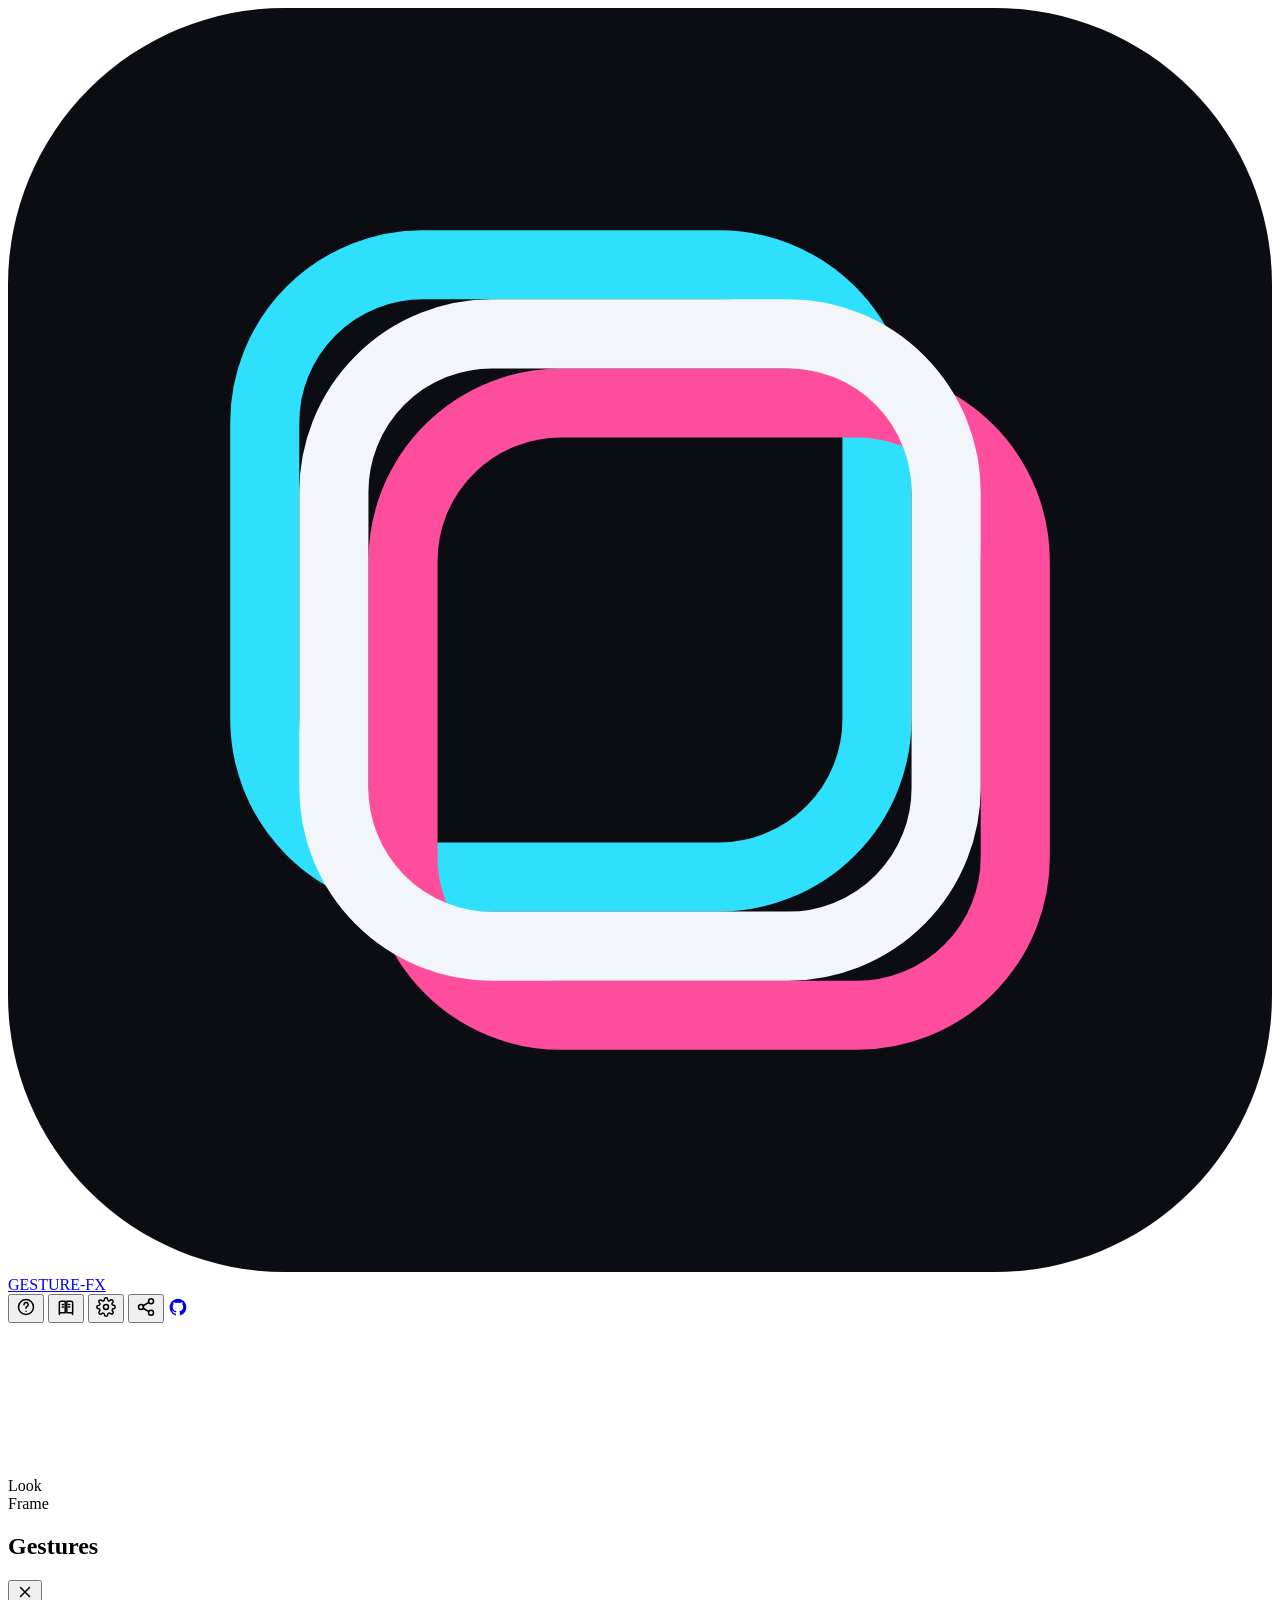
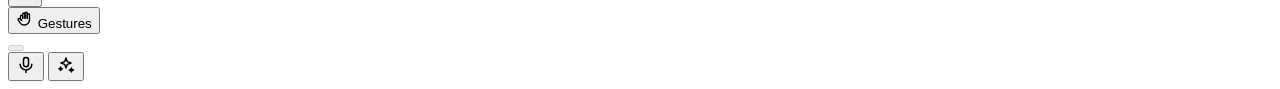
==== Source Code/index.html @ 4c1057a8 "Gesture FX" ====
<!doctype html>
<!--
  File: index.html
  Author: Amey Thakur
  GitHub: https://github.com/Amey-Thakur
  Repository: https://github.com/Amey-Thakur/GESTURE-FX
  Release Date: August 31 2026
  License: MIT

  Tech Stack: HTML5, CSS3, TypeScript (ES2022), WebGL 2, MediaPipe Tasks Vision

  Description:
  The application shell. The document is written once and never rebuilt: every
  state change toggles the `hidden` attribute on a section that already exists,
  so there is no markup generated from strings and no template layer.

  The overlays are declared in the order they can appear, which is also the
  order a first visit encounters them: guide, loading, permission, error,
  review.
-->
<html lang="en">

<head>
    <meta charset="utf-8">
    <meta name="viewport" content="width=device-width, initial-scale=1, viewport-fit=cover">
    <meta name="theme-color" content="#06070A">

    <title>GESTURE-FX &middot; Gesture-Triggered Camera Effects in the Browser</title>

    <meta name="description"
        content="Frame a shot with your hands and the picture inside becomes a cartoon. GESTURE-FX detects hand gestures in real time and composites camera effects into the video as it records, with seven on-device drawing styles. Runs entirely in your browser: no server, no upload, no account and no editing step.">
    <meta name="author" content="Amey Thakur">
    <meta name="keywords"
        content="gesture recognition, hand gesture recognition, hand tracking, finger frame, finger frame effect, palm flip detection, hand gesture camera effects, gesture triggered video effects, real-time video effects, webcam video effects, cartoon filter, cartoon shader, white-box cartoonization, non-photorealistic rendering, browser computer vision, client-side computer vision, on-device inference, MediaPipe, MediaRecorder, WebGL, WebGL 2, GLSL, getUserMedia, canvas captureStream, TypeScript, WebAssembly, glitch effect, privacy preserving, no server, open source, Amey Thakur, ameythakur, ameyarc">

    <link rel="canonical" href="https://amey-thakur.github.io/GESTURE-FX/">

    <!-- A plain-text summary for language models. See https://llmstxt.org -->
    <link rel="alternate" type="text/plain" href="./llms.txt"
        title="GESTURE-FX, summarised for language models">
    <link rel="sitemap" type="application/xml" href="./sitemap.xml">
    <link rel="author" href="https://github.com/Amey-Thakur">

    <link rel="icon" type="image/svg+xml" href="./favicon.svg">
    <link rel="apple-touch-icon" href="./favicon.svg">
    <link rel="manifest" href="./manifest.json">

    <!-- Social preview -->
    <meta property="og:type" content="website">
    <meta property="og:site_name" content="GESTURE-FX">
    <meta property="og:title" content="GESTURE-FX &middot; Gesture-Triggered Camera Effects in the Browser">
    <meta property="og:description"
        content="Frame a shot with your hands and the picture inside becomes a cartoon. Real-time hand gesture detection firing camera effects into the video as it records, entirely on your device.">
    <meta property="og:url" content="https://amey-thakur.github.io/GESTURE-FX/">
    <meta property="og:image" content="https://amey-thakur.github.io/GESTURE-FX/social-preview.png">
    <meta property="og:image:width" content="1280">
    <meta property="og:image:height" content="640">

    <meta name="twitter:card" content="summary_large_image">
    <meta name="twitter:title" content="GESTURE-FX &middot; Gesture-Triggered Camera Effects in the Browser">
    <meta name="twitter:description"
        content="Frame a shot with your hands and the picture inside becomes a cartoon. Real-time hand gesture detection firing camera effects into the video as it records, entirely on your device.">
    <meta name="twitter:image" content="https://amey-thakur.github.io/GESTURE-FX/social-preview.png">

    <!--
      Structured data. This is what lets a search engine and a language model
      state what the project is, who wrote it, and that it costs nothing.
    -->
    <script type="application/ld+json">
{
            "@context": "https://schema.org",
            "@type": "SoftwareApplication",
            "@id": "https://amey-thakur.github.io/GESTURE-FX/#app",
            "name": "GESTURE-FX",
            "alternateName": "Gesture FX",
            "applicationCategory": "MultimediaApplication",
            "applicationSubCategory": "Computer Vision",
            "operatingSystem": "Any modern web browser",
            "browserRequirements": "Requires WebGL 2, getUserMedia and MediaRecorder",
            "url": "https://amey-thakur.github.io/GESTURE-FX/",
            "inLanguage": "en",
            "image": "https://amey-thakur.github.io/GESTURE-FX/social-preview.png",
            "screenshot": "https://amey-thakur.github.io/GESTURE-FX/social-preview.png",
            "description": "Frame a shot with your hands and the picture inside becomes a cartoon. GESTURE-FX detects hand gestures in real time and composites camera effects into the video as it records, with seven on-device drawing styles. Runs entirely in your browser: no server, no upload, no account and no editing step.",
            "softwareVersion": "1.0.0",
            "datePublished": "2026-09-01",
            "dateModified": "2026-09-01",
            "featureList": [
                    "Two-hand finger frame with seven on-device drawing styles",
                    "Palm-flip detection on the exact frame of the flip",
                    "Effects composited into the recording, with no editing step",
                    "A rewind buffer that cuts to earlier frames inside one take",
                    "Optional voice control for starting and stopping a take",
                    "Optional face auto-framing",
                    "Optional restyle through a video model, using your own key"
            ],
            "author": {
                    "@type": "Person",
                    "@id": "https://orcid.org/0000-0001-5644-1575",
                    "name": "Amey Thakur",
                    "url": "https://github.com/Amey-Thakur",
                    "identifier": "https://orcid.org/0000-0001-5644-1575",
                    "sameAs": [
                            "https://github.com/Amey-Thakur",
                            "https://orcid.org/0000-0001-5644-1575",
                            "https://scholar.google.com/citations?user=0inooPgAAAAJ",
                            "https://www.researchgate.net/profile/Amey-Thakur",
                            "https://arxiv.org/a/thakur_a_3.html"
                    ]
            },
            "license": "https://opensource.org/licenses/MIT",
            "codeRepository": "https://github.com/Amey-Thakur/GESTURE-FX",
            "discussionUrl": "https://github.com/Amey-Thakur/GESTURE-FX/discussions",
            "citation": {
                "@type": "ScholarlyArticle",
                "name": "Frame-Synchronous Hand Gesture Detection by Projected Winding Order",
                "author": {
                    "@type": "Person",
                    "name": "Amey Thakur",
                    "@id": "https://orcid.org/0000-0001-5644-1575"
                },
                "identifier": "https://doi.org/10.48550/arXiv.2609.13269",
                "url": "https://arxiv.org/abs/2609.13269",
                "datePublished": "2026-09-07"
            },
            "isAccessibleForFree": true,
            "offers": {
                    "@type": "Offer",
                    "price": "0",
                    "priceCurrency": "USD"
            },
            "keywords": "gesture recognition, hand gesture recognition, hand tracking, finger frame, finger frame effect, palm flip detection, hand gesture camera effects, gesture triggered video effects, real-time video effects, webcam video effects, cartoon filter, cartoon shader, white-box cartoonization, non-photorealistic rendering, browser computer vision, client-side computer vision, on-device inference, MediaPipe, MediaRecorder, WebGL, WebGL 2, GLSL, getUserMedia, canvas captureStream, TypeScript, WebAssembly, glitch effect, privacy preserving, no server, open source, Amey Thakur, ameythakur, ameyarc"
    }
    </script>

    <link rel="stylesheet" href="./styles/tokens.css">
    <link rel="stylesheet" href="./styles/base.css">
    <link rel="stylesheet" href="./styles/layout.css">
    <link rel="stylesheet" href="./styles/controls.css">
    <link rel="stylesheet" href="./styles/overlays.css">
</head>

<body>
    <!-- ================================================================== -->
    <!-- Application shell                                                  -->
    <!-- ================================================================== -->
    <div class="app">

        <header class="masthead">
            <a class="brand" href="https://github.com/Amey-Thakur/GESTURE-FX" target="_blank" rel="noopener"
                data-tooltip="View the source on GitHub">
                <svg class="brand__mark" viewBox="0 0 64 64" aria-hidden="true">
                    <rect width="64" height="64" rx="14" fill="#0B0D12" />
                    <g fill="none" stroke-width="3.5" stroke-linejoin="round">
                        <rect x="16.5" y="16.5" width="31" height="31" rx="8" stroke="#2EE0FB"
                            transform="translate(-3.5 -3.5)" />
                        <rect x="16.5" y="16.5" width="31" height="31" rx="8" stroke="#FF4D9D"
                            transform="translate(3.5 3.5)" />
                        <rect x="16.5" y="16.5" width="31" height="31" rx="8" stroke="#F2F5FA" />
                    </g>
                </svg>
                <span class="brand__name">GESTURE<span class="brand__accent">-FX</span></span>
            </a>

            <nav class="masthead__actions" aria-label="Application">
                <button class="button button--icon button--quiet" data-action="open-guide"
                    data-tooltip="How it works" aria-label="How it works">
                    <svg width="20" height="20" viewBox="0 0 24 24" fill="none" stroke="currentColor"
                        stroke-width="1.8" stroke-linecap="round" aria-hidden="true">
                        <circle cx="12" cy="12" r="9" />
                        <path d="M9.6 9.2a2.5 2.5 0 1 1 3.3 2.4c-.6.2-.9.7-.9 1.3v.6" />
                        <path d="M12 17h.01" />
                    </svg>
                </button>

                <button class="button button--icon button--quiet" data-action="open-method"
                    data-tooltip="The method behind it" aria-label="The method behind it">
                    <svg width="20" height="20" viewBox="0 0 24 24" fill="none" stroke="currentColor"
                        stroke-width="1.8" stroke-linecap="round" stroke-linejoin="round" aria-hidden="true">
                        <path d="M4 19V7a2 2 0 0 1 2-2h5v14H6a2 2 0 0 0-2 2Z" />
                        <path d="M20 19V7a2 2 0 0 0-2-2h-5v14h5a2 2 0 0 1 2 2Z" />
                        <path d="M7.5 9h1.5M7.5 12h1.5M15 9h1.5M15 12h1.5" />
                    </svg>
                </button>

                <button class="button button--icon button--quiet" data-action="open-settings"
                    data-tooltip="Settings" aria-label="Settings">
                    <svg width="20" height="20" viewBox="0 0 24 24" fill="none" stroke="currentColor"
                        stroke-width="1.8" stroke-linecap="round" stroke-linejoin="round" aria-hidden="true">
                        <circle cx="12" cy="12" r="3" />
                        <path d="M19.4 15a1.6 1.6 0 0 0 .3 1.8l.1.1a2 2 0 1 1-2.8 2.8l-.1-.1a1.6 1.6 0 0 0-1.8-.3 1.6 1.6 0 0 0-1 1.5V21a2 2 0 1 1-4 0v-.1A1.6 1.6 0 0 0 9 19.4a1.6 1.6 0 0 0-1.8.3l-.1.1a2 2 0 1 1-2.8-2.8l.1-.1a1.6 1.6 0 0 0 .3-1.8 1.6 1.6 0 0 0-1.5-1H3a2 2 0 1 1 0-4h.1A1.6 1.6 0 0 0 4.6 9a1.6 1.6 0 0 0-.3-1.8l-.1-.1a2 2 0 1 1 2.8-2.8l.1.1a1.6 1.6 0 0 0 1.8.3H9a1.6 1.6 0 0 0 1-1.5V3a2 2 0 1 1 4 0v.1a1.6 1.6 0 0 0 1 1.5 1.6 1.6 0 0 0 1.8-.3l.1-.1a2 2 0 1 1 2.8 2.8l-.1.1a1.6 1.6 0 0 0-.3 1.8V9a1.6 1.6 0 0 0 1.5 1H21a2 2 0 1 1 0 4h-.1a1.6 1.6 0 0 0-1.5 1Z" />
                    </svg>
                </button>

                <button class="button button--icon button--quiet" data-action="share-app"
                    data-tooltip="Share GESTURE-FX" aria-label="Share GESTURE-FX">
                    <svg width="20" height="20" viewBox="0 0 24 24" fill="none" stroke="currentColor"
                        stroke-width="1.8" stroke-linecap="round" stroke-linejoin="round" aria-hidden="true">
                        <circle cx="18" cy="5" r="3" />
                        <circle cx="6" cy="12" r="3" />
                        <circle cx="18" cy="19" r="3" />
                        <path d="m8.6 13.5 6.8 4M15.4 6.5l-6.8 4" />
                    </svg>
                </button>

                <a class="button button--icon button--quiet" href="https://github.com/Amey-Thakur/GESTURE-FX"
                    target="_blank" rel="noopener" data-tooltip="Source code on GitHub" aria-label="Source code on GitHub">
                    <svg width="20" height="20" viewBox="0 0 24 24" fill="currentColor" aria-hidden="true">
                        <path
                            d="M12 2C6.5 2 2 6.6 2 12.3c0 4.5 2.9 8.4 6.8 9.7.5.1.7-.2.7-.5v-1.8c-2.8.6-3.4-1.4-3.4-1.4-.4-1.2-1.1-1.5-1.1-1.5-.9-.6.1-.6.1-.6 1 .1 1.5 1 1.5 1 .9 1.6 2.4 1.1 3 .9.1-.7.3-1.1.6-1.4-2.2-.3-4.6-1.2-4.6-5.1 0-1.1.4-2 1-2.7-.1-.3-.4-1.3.1-2.7 0 0 .8-.3 2.7 1a9 9 0 0 1 5 0c1.9-1.3 2.7-1 2.7-1 .5 1.4.2 2.4.1 2.7.6.7 1 1.6 1 2.7 0 3.9-2.3 4.8-4.6 5.1.4.3.7.9.7 1.9v2.8c0 .3.2.6.7.5A10.2 10.2 0 0 0 22 12.3C22 6.6 17.5 2 12 2Z" />
                    </svg>
                </a>
            </nav>
        </header>

        <!-- ============================================================== -->
        <!-- Stage: the viewfinder and the gesture panel                    -->
        <!-- ============================================================== -->
        <main class="stage">
            <div class="stage__inner">

                <div class="stage__main">
                    <div class="stage__viewport" data-role="viewport">
                        <div class="viewfinder" data-role="viewfinder" data-recording="false">
                            <canvas class="viewfinder__canvas" data-role="canvas"
                                aria-label="Live camera preview with gesture effects"></canvas>

                            <div class="viewfinder__frame" aria-hidden="true"></div>

                            <div class="viewfinder__topbar">
                                <span class="pill pill--recording" data-role="recording-pill" hidden>
                                    <span class="pill__dot"></span>
                                    <span class="tabular" data-role="timer">0:00</span>
                                </span>

                                <div class="viewfinder__status">
                                    <span class="pill pill--frame" data-role="frame-pill" hidden>
                                        <span class="pill__dot"></span>
                                        <span>Frame open</span>
                                    </span>

                                    <span class="pill pill--tracking" data-role="tracking-pill" hidden>
                                        <span class="pill__dot"></span>
                                        <span data-role="tracking-label">Hand detected</span>
                                    </span>

                                    <span class="pill pill--armed" data-role="ai-pill" hidden>
                                        <span class="pill__dot"></span>
                                        <span>Raw take</span>
                                    </span>

                                    <span class="pill pill--listening" data-role="voice-pill" hidden>
                                        <svg width="12" height="12" viewBox="0 0 24 24" fill="none"
                                            stroke="currentColor" stroke-width="2.4" stroke-linecap="round"
                                            aria-hidden="true">
                                            <rect x="9" y="3" width="6" height="11" rx="3" />
                                            <path d="M5 11a7 7 0 0 0 14 0M12 18v3" />
                                        </svg>
                                        <span>Listening</span>
                                    </span>
                                </div>
                            </div>

                            <div class="viewfinder__footer">
                                <div class="toast" data-role="toast" data-visible="false" role="status" aria-live="polite">
                                    <span class="toast__gesture" data-role="toast-gesture"></span>
                                    <span data-role="toast-effect"></span>
                                </div>
                            </div>

                            <div class="countdown" data-role="countdown" hidden>
                                <span class="countdown__value" data-role="countdown-value">3</span>
                            </div>
                        </div>
                    </div>

                    <div class="strips">
                        <div class="strip">
                            <span class="strip__label" id="strip-look">Look</span>
                            <div class="chip-strip" data-role="filter-group" role="radiogroup"
                                aria-labelledby="strip-look" aria-label="Colour treatment"></div>
                        </div>

                        <div class="strip">
                            <span class="strip__label" id="strip-frame">Frame</span>
                            <div class="chip-strip" data-role="style-group" role="radiogroup"
                                aria-labelledby="strip-frame" aria-label="Frame style"></div>
                        </div>
                    </div>
                </div>

                <div class="panel__backdrop" data-role="panel-backdrop" hidden></div>

                <aside class="panel" data-role="panel" data-open="false" aria-label="Gestures">
                    <div class="panel__heading">
                        <h2 class="panel__title">Gestures</h2>
                        <span class="panel__title" data-role="fps"></span>

                        <button class="panel__close" data-action="close-gestures"
                            aria-label="Close gestures">
                            <svg width="18" height="18" viewBox="0 0 24 24" fill="none"
                                stroke="currentColor" stroke-width="2" stroke-linecap="round"
                                aria-hidden="true">
                                <path d="M6 6l12 12M18 6L6 18" />
                            </svg>
                        </button>
                    </div>

                    <div class="panel__list" data-role="gesture-list"></div>
                </aside>

            </div>
        </main>

        <!-- ============================================================== -->
        <!-- Controls                                                       -->
        <!-- ============================================================== -->
        <div class="controls">
            <div class="controls__group controls__group--start">
                <div class="segmented" role="radiogroup" aria-label="Output shape" data-role="aspect-group"></div>

                <button class="button button--compact" data-action="open-gestures"
                    data-tooltip="Gestures and the effects they fire" aria-expanded="false">
                    <svg width="18" height="18" viewBox="0 0 24 24" fill="none" stroke="currentColor"
                        stroke-width="1.8" stroke-linecap="round" stroke-linejoin="round"
                        aria-hidden="true">
                        <path d="M9 11V5.5a1.5 1.5 0 0 1 3 0V11" />
                        <path d="M12 11V4.5a1.5 1.5 0 0 1 3 0V11" />
                        <path d="M15 11V6.5a1.5 1.5 0 0 1 3 0V13a7 7 0 0 1-7 7h-.5a6 6 0 0 1-5.2-3L3 13.5a1.6 1.6 0 0 1 2.6-1.8L7.5 14" />
                        <path d="M9 11V8.5a1.5 1.5 0 0 0-3 0V13" />
                    </svg>
                    <span>Gestures</span>
                </button>

                <button class="button button--icon" data-action="switch-camera" data-tooltip="Switch camera"
                    aria-label="Switch camera" hidden>
                    <svg width="20" height="20" viewBox="0 0 24 24" fill="none" stroke="currentColor"
                        stroke-width="1.8" stroke-linecap="round" stroke-linejoin="round" aria-hidden="true">
                        <path d="M3 7h3l1.6-2h8.8L18 7h3v12H3z" />
                        <path d="M9.5 12.5 12 10l2.5 2.5" />
                        <path d="M12 10v6" />
                    </svg>
                </button>
            </div>

            <div class="controls__group controls__group--centre">
                <button class="record" data-role="record" data-recording="false" data-tooltip="Start recording"
                    aria-label="Start recording" disabled>
                    <span class="record__shape"></span>
                </button>
            </div>

            <div class="controls__group controls__group--end">
                <button class="button button--icon" data-action="toggle-microphone" aria-pressed="true"
                    data-tooltip="Sound is being recorded" aria-label="Sound is being recorded">
                    <svg width="20" height="20" viewBox="0 0 24 24" fill="none" stroke="currentColor"
                        stroke-width="1.8" stroke-linecap="round" aria-hidden="true">
                        <rect x="9" y="3" width="6" height="11" rx="3" />
                        <path d="M5 11a7 7 0 0 0 14 0M12 18v3" />
                    </svg>
                </button>

                <button class="button button--icon" data-action="toggle-restyle" aria-pressed="false"
                    data-tooltip="Record raw for a Gemini restyle" aria-label="Record raw for a Gemini restyle">
                    <svg width="20" height="20" viewBox="0 0 24 24" fill="none" stroke="currentColor"
                        stroke-width="1.7" stroke-linecap="round" stroke-linejoin="round" aria-hidden="true">
                        <path d="M12 3.5 13.6 8 18 9.6 13.6 11.2 12 15.6 10.4 11.2 6 9.6 10.4 8Z" />
                        <path d="M18.5 15.5 19.2 17.3 21 18 19.2 18.7 18.5 20.5 17.8 18.7 16 18 17.8 17.3Z" />
                        <path d="M5.5 14.5 6 16 7.5 16.5 6 17 5.5 18.5 5 17 3.5 16.5 5 16Z" />
                    </svg>
                </button>

            </div>
        </div>

    </div>

    <!-- ================================================================== -->
    <!-- Overlays                                                           -->
    <!-- ================================================================== -->

    <!-- Intro guide, shown on a first visit and from the masthead thereafter -->
    <section class="overlay" data-role="overlay-guide" aria-labelledby="guide-title" hidden>
        <div class="card card--wide" role="dialog" aria-modal="true">

            <!--
              The finger frame is the first thing shown, not the third. It is
              what this application is for, and a guide that opens with a
              permission prompt teaches the permission prompt.
            -->
            <figure class="demo">
                <svg class="demo__art" viewBox="0 0 360 224" role="img"
                    aria-labelledby="demo-title demo-desc">
                    <title id="demo-title">Two hands framing a subject</title>
                    <desc id="demo-desc">
                        Both index fingers point up and both thumbs reach across. Inside
                        the rectangle the four fingertips make, the picture is redrawn as
                        a cartoon; outside it, the camera image continues unchanged.
                    </desc>

                    <defs>
                        <clipPath id="demo-clip">
                            <path d="M126 40 L234 40 L222 136 L138 136 Z" />
                        </clipPath>
                    </defs>

                    <!-- The subject, as the camera sees it -->
                    <g class="demo__subject">
                        <path d="M118 214 a62 58 0 0 1 124 0 Z" />
                        <circle cx="180" cy="86" r="38" />
                    </g>

                    <!-- The same subject inside the window, redrawn -->
                    <g clip-path="url(#demo-clip)">
                        <g class="demo__subject demo__subject--drawn">
                            <path d="M118 214 a62 58 0 0 1 124 0 Z" />
                            <circle cx="180" cy="86" r="38" />
                        </g>
                        <g class="demo__face">
                            <circle cx="167" cy="80" r="3.6" />
                            <circle cx="193" cy="80" r="3.6" />
                            <path d="M169 102 q11 8 22 0" />
                        </g>
                    </g>

                    <!-- The window the four fingertips define -->
                    <path class="demo__window" d="M126 40 L234 40 L222 136 L138 136 Z" />

                    <!-- Left hand -->
                    <g class="demo__hand">
                        <path class="demo__palm" d="M74 214 v-42 a30 30 0 0 1 30 -30 h14 a12 12 0 0 1 0 24 h-8" />
                        <path class="demo__finger" d="M112 158 L126 46" />
                        <path class="demo__finger" d="M112 168 L138 136" />
                        <path class="demo__curl" d="M104 176 h18 M104 192 h16 M104 208 h13" />
                    </g>

                    <!-- Right hand, mirrored -->
                    <g class="demo__hand">
                        <path class="demo__palm" d="M286 214 v-42 a30 30 0 0 0 -30 -30 h-14 a12 12 0 0 0 0 24 h8" />
                        <path class="demo__finger" d="M248 158 L234 46" />
                        <path class="demo__finger" d="M248 168 L222 136" />
                        <path class="demo__curl" d="M256 176 h-18 M256 192 h-16 M256 208 h-13" />
                    </g>

                    <!-- The tracked fingertips, in the colour the shader draws them -->
                    <g class="demo__corner">
                        <circle cx="126" cy="40" r="6" />
                        <circle cx="234" cy="40" r="6" />
                        <circle cx="222" cy="136" r="6" />
                        <circle cx="138" cy="136" r="6" />
                    </g>
                </svg>
                </svg>

                <figcaption class="demo__caption">
                    Both index fingers up. Both thumbs across. The picture inside
                    turns into a cartoon.
                </figcaption>
            </figure>

            <h1 class="card__title" id="guide-title">Frame a shot with your hands</h1>
            <p class="card__body">
                Everything happens as you record, on this device, so the video is
                finished the moment you stop.
            </p>

            <div class="guide__steps">
                <div class="guide__step guide__step--feature">
                    <span class="guide__index">1</span>
                    <span class="guide__text">
                        <strong>Make the rectangle</strong>
                        Hold both hands up, index fingers pointing at the ceiling and
                        thumbs reaching toward each other. Whatever is inside the
                        rectangle is redrawn. Seven styles, chosen in settings, from the strip, or by voice.
                    </span>
                </div>

                <div class="guide__step">
                    <span class="guide__index">2</span>
                    <span class="guide__text">
                        <strong>Say “record”, or press the button</strong>
                        Voice control is off until you switch it on in settings. With
                        it on, “record” starts a take and “stop” ends one, so both
                        hands stay in shot.
                    </span>
                </div>

                <div class="guide__step">
                    <span class="guide__index">3</span>
                    <span class="guide__text">
                        <strong>Flip an open hand mid-take</strong>
                        The picture tears the instant your palm turns. Four more
                        gestures are listed beside the viewfinder, and each one can be
                        bound to a different effect.
                    </span>
                </div>

                <div class="guide__step">
                    <span class="guide__index">4</span>
                    <span class="guide__text">
                        <strong>Stop, then save</strong>
                        The effects are already in the file. There is no export step
                        and nothing to edit.
                    </span>
                </div>
            </div>

            <p class="guide__privacy">
                <svg width="16" height="16" viewBox="0 0 24 24" fill="none" stroke="currentColor" stroke-width="1.8"
                    stroke-linecap="round" stroke-linejoin="round" aria-hidden="true">
                    <path d="M12 3l7 3v6c0 4.4-3 8.2-7 9-4-.8-7-4.6-7-9V6z" />
                    <path d="m9 12 2 2 4-4" />
                </svg>
                <span>
                    Your camera never leaves this device. There is no server, no upload and no
                    analytics. Recordings are held in the page and are gone when you close the
                    tab. Two features are exceptions, voice control and the optional restyle, and
                    both are off unless you turn them on.
                </span>
            </p>

            <div class="card__actions">
                <button class="button button--primary" data-action="dismiss-guide">Start</button>
                <button class="button" data-action="open-method">How it works</button>
            </div>
        </div>
    </section>

    <!-- Settings -->
    <!--
      The walkthrough. Every step is an observation rather than an instruction,
      so finishing it is also a test of this device: the camera, each gesture,
      the two recording poses, the microphone level and speech recognition.
    -->
    <section class="overlay overlay--coach" data-role="overlay-tutorial"
        aria-labelledby="tutorial-title" hidden>
        <div class="card card--reading" role="dialog" aria-label="Try the controls">
            <h1 class="card__title" id="tutorial-title">Try the controls</h1>
            <p class="card__body">
                Each step passes when this page actually sees it, and the camera
                stays live throughout.
            </p>

            <div class="tutorial" data-role="tutorial-host"></div>

            <p class="tutorial__watch" data-role="tutorial-watch" data-seen="false">
                <span class="tutorial__dot"></span>
                <span data-role="tutorial-watch-text">No hand in view</span>
            </p>

            <div class="card__actions">
                <button class="button" data-action="tutorial-skip">Skip this step</button>
                <button class="button button--primary" data-action="tutorial-close">Done</button>
            </div>
        </div>
    </section>

    <section class="overlay" data-role="overlay-settings" aria-labelledby="settings-title" hidden>
        <div class="card card--wide" role="dialog" aria-modal="true">
            <h1 class="card__title" id="settings-title">Settings</h1>
            <p class="card__body">
                Every option here changes how the application behaves and is remembered on this
                device.
            </p>

            <div class="settings" data-role="settings-list"></div>

            <div class="card__actions">
                <button class="button button--primary" data-action="close-settings">Done</button>
                <button class="button" data-action="open-tutorial"
                    data-tooltip="Try every gesture and check the microphone on this device">Try the
                    controls</button>
                <a class="button" href="./evaluation.html" target="_blank" rel="noopener"
                    data-tooltip="How often the detector fires, and how close to the right frame">Detector
                    evaluation</a>
            </div>

            <p class="card__footnote">
                Built by
                <a class="link" href="https://github.com/Amey-Thakur" target="_blank"
                    rel="noopener">Amey Thakur</a>.
                Open source under the MIT licence.
            </p>
        </div>
    </section>

    <!-- The method: what the application computes, and why -->
    <section class="overlay" data-role="overlay-method" aria-labelledby="method-title" hidden>
        <div class="card card--reading" role="dialog" aria-modal="true">
            <h1 class="card__title" id="method-title">How it works</h1>
            <p class="card__body">
                Six steps run on every frame, all of them on this device. Each one is
                a piece of arithmetic small enough to state exactly.
            </p>

            <ol class="method">

                <!-- 1 -->
                <li class="method__step">
                    <h2 class="method__title">Twenty-one points per hand</h2>
                    <p class="method__text">
                        A convolutional model returns a landmark for every joint, at
                        24 Hz. Everything after this reads those coordinates and never
                        the picture, which is why a gesture is recognised the same way
                        in any light.
                    </p>

                    <svg class="method__art" viewBox="0 0 200 110" role="img" aria-label="A hand skeleton of joints and bones">
                        <g class="method__bone">
                            <path d="M100 96 L74 62 M100 96 L90 52 M100 96 L106 50 M100 96 L120 56 M100 96 L134 76" />
                            <path d="M74 62 L64 48 L58 36 M90 52 L86 34 L84 20 M106 50 L108 30 L110 16 M120 56 L126 38 L130 26 M134 76 L148 68 L158 62" />
                        </g>
                        <g class="method__joint">
                            <circle cx="100" cy="96" r="4" />
                            <circle cx="74" cy="62" r="3" /><circle cx="90" cy="52" r="3" />
                            <circle cx="106" cy="50" r="3" /><circle cx="120" cy="56" r="3" />
                            <circle cx="134" cy="76" r="3" /><circle cx="64" cy="48" r="3" />
                            <circle cx="58" cy="36" r="3" /><circle cx="86" cy="34" r="3" />
                            <circle cx="84" cy="20" r="3" /><circle cx="108" cy="30" r="3" />
                            <circle cx="110" cy="16" r="3" /><circle cx="126" cy="38" r="3" />
                            <circle cx="130" cy="26" r="3" /><circle cx="148" cy="68" r="3" />
                            <circle cx="158" cy="62" r="3" />
                        </g>
                    </svg>
                </li>

                <!-- 2 -->
                <li class="method__step">
                    <h2 class="method__title">Which side of the palm faces the lens</h2>
                    <p class="method__text">
                        Take two vectors across the palm and cross them. The result
                        points out of the back of the hand, and the sign of its
                        component toward the camera says which way the hand is turned.
                    </p>

                    <p class="formula">
                        s = (<em>v</em><sub>1</sub> &times; <em>v</em><sub>2</sub>)<sub>z</sub>
                        &nbsp;/&nbsp; |<em>v</em><sub>1</sub>| |<em>v</em><sub>2</sub>|
                        &nbsp;&nbsp;=&nbsp;&nbsp; k(&theta;) cos &theta;
                    </p>

                    <p class="method__text method__text--aside">
                        The factor k is positive for any hand that is not folded flat,
                        so s and cos&nbsp;&theta; change sign together. A flip is a sign
                        change, which is exact: it does not depend on the size of the
                        hand, its distance, or how it is rotated in the picture.
                    </p>
                </li>

                <!-- 3 -->
                <li class="method__step">
                    <h2 class="method__title">The window between four fingertips</h2>
                    <p class="method__text">
                        Two index tips and two thumb tips, kept in anatomical order, are
                        the corners of a quadrilateral. A pixel is inside it when a ray
                        cast from that pixel crosses the boundary an odd number of times.
                    </p>

                    <svg class="method__art" viewBox="0 0 220 110" role="img"
                        aria-label="A ray crossing a quadrilateral twice outside and once inside">
                        <path class="method__shape" d="M42 22 L172 22 L150 88 L64 88 Z" />
                        <path class="method__ray" d="M8 55 H210" />
                        <g class="method__joint">
                            <circle cx="42" cy="22" r="4" /><circle cx="172" cy="22" r="4" />
                            <circle cx="150" cy="88" r="4" /><circle cx="64" cy="88" r="4" />
                        </g>
                        <g class="method__cross">
                            <circle cx="53" cy="55" r="4" /><circle cx="161" cy="55" r="4" />
                        </g>
                    </svg>

                    <p class="method__text method__text--aside">
                        Counting crossings rather than splitting the shape into triangles
                        is what keeps this correct when the hands cross. The quad then
                        folds into two lobes, and the count still gives exactly those.
                    </p>
                </li>

                <!-- 4 -->
                <li class="method__step">
                    <h2 class="method__title">Holding the window still</h2>
                    <p class="method__text">
                        Landmarks move by a percent of the frame while the hands do not.
                        Each corner is smoothed toward its measurement by a coefficient
                        that is written per frame at 60&nbsp;Hz and then rescaled to the
                        interval that actually elapsed.
                    </p>

                    <p class="formula">
                        &alpha; = 1 &minus; (1 &minus; k)<sup>&Delta;t / 16.7</sup>
                    </p>

                    <p class="method__text method__text--aside">
                        Without the exponent the window settles at a different speed on
                        every device. The coefficient k itself rises with the speed of
                        the hand, so a still frame is smoothed hard and a moving one is
                        barely smoothed at all.
                    </p>
                </li>

                <!-- 5 -->
                <li class="method__step">
                    <h2 class="method__title">Redrawing what is inside</h2>
                    <p class="method__text">
                        A cartoon is three things at once: flat interiors, sharp
                        boundaries, and a line. Each is computed separately and then
                        composed, after the white-box decomposition of cartoon
                        representation.
                    </p>

                    <dl class="method__parts">
                        <dt>Surface</dt>
                        <dd>
                            Three passes of an edge-preserving filter collapse each region
                            onto its own colour. A neighbour is weighted by how near it is
                            and by how similar it is, so smoothing stops at a boundary.
                            <span class="formula formula--inline">
                                w = e<sup>&minus;|&Delta;x|&sup2;/2&sigma;<sub>s</sub>&sup2;</sup>
                                &middot; e<sup>&minus;|&Delta;c|&sup2;/2&sigma;<sub>r</sub>&sup2;</sup>
                            </span>
                        </dd>

                        <dt>Structure</dt>
                        <dd>
                            Tone is rounded to a band and the colour is rescaled to match,
                            which flattens the shading and holds the hue. Rounding the red,
                            green and blue channels separately, which is what a posterise
                            does, turns skin green.
                            <span class="formula formula--inline">
                                Q(L) = q + (&Delta;q/2) tanh(&phi;(L &minus; q)/&Delta;q)
                            </span>
                        </dd>

                        <dt>Texture</dt>
                        <dd>
                            The line is where a difference of two Gaussians changes sign.
                            Equal weights make it exactly zero across any flat region, so
                            one threshold draws the same line on a dark coat and a lit face.
                            <span class="formula formula--inline">
                                D = G<sub>&sigma;</sub> &minus; G<sub>1.6&sigma;</sub>,
                                &nbsp; ink where D &lt; &epsilon;
                            </span>
                        </dd>
                    </dl>
                </li>

                <!-- 6 -->
                <li class="method__step">
                    <h2 class="method__title">The effects are recorded, not added later</h2>
                    <p class="method__text">
                        The canvas the effects are drawn on is the canvas that is
                        captured. The recorder reads that surface rather than the camera,
                        so what lands in the file is what you saw, already finished.
                    </p>

                    <svg class="method__art" viewBox="0 0 300 68" role="img"
                        aria-label="Camera to shader to canvas to recorded file">
                        <g class="method__flow">
                            <rect x="4" y="18" width="60" height="32" rx="8" />
                            <rect x="88" y="18" width="60" height="32" rx="8" />
                            <rect x="172" y="18" width="60" height="32" rx="8" />
                            <rect x="252" y="18" width="44" height="32" rx="8" />
                            <path d="M68 34 h16 M152 34 h16 M236 34 h12" />
                        </g>
                        <g class="method__flowLabel">
                            <text x="34" y="38">camera</text>
                            <text x="118" y="38">shader</text>
                            <text x="202" y="38">canvas</text>
                            <text x="274" y="38">file</text>
                        </g>
                    </svg>
                </li>
            </ol>

            <div class="card__actions">
                <button class="button button--primary" data-action="close-method">Done</button>
                <a class="button" href="./evaluation.html" target="_blank" rel="noopener"
                    data-tooltip="Run the detector against a corpus with known answers">See it measured</a>
                <a class="button" href="https://github.com/Amey-Thakur/GESTURE-FX" target="_blank"
                    rel="noopener">Read the source</a>
            </div>

            <p class="card__footnote">
                Every constant above is derived rather than tuned, and the reasoning for
                each sits beside it in the source. The detector's accuracy is
                <a class="link" href="./evaluation.html">measured, not asserted</a>.
            </p>
        </div>
    </section>

    <!-- The optional restyle. The only part of the application that is not local -->
    <section class="overlay" data-role="overlay-restyle" aria-labelledby="restyle-title" hidden>
        <div class="card card--wide" role="dialog" aria-modal="true">
            <h1 class="card__title" id="restyle-title">Restyle with Gemini</h1>
            <p class="card__body">
                A video model redraws the whole take, and the window your hands made
                reveals it. Everything else here runs on your device. This does not.
            </p>

            <div class="notice">
                <svg width="16" height="16" viewBox="0 0 24 24" fill="none" stroke="currentColor"
                    stroke-width="1.9" stroke-linecap="round" aria-hidden="true">
                    <circle cx="12" cy="12" r="9" />
                    <path d="M12 8v5M12 16.2h.01" />
                </svg>
                <span>
                    Your recording is uploaded to Google and generated against
                    <strong>your own key</strong>, so it is billed to you and takes a few
                    minutes. Nothing is sent until you press Generate.
                </span>
            </div>

            <!-- The key -->
            <div class="field" data-role="restyle-key-entry">
                <label class="field__label" for="restyle-key">Your Gemini API key</label>
                <p class="field__hint">
                    Held in this tab and sent only to Google. It is never written to this
                    repository, a log, or anywhere else.
                    <a class="link" data-role="restyle-key-link" href="https://aistudio.google.com/apikey"
                        target="_blank" rel="noopener">Get a key</a>.
                </p>

                <div class="field__row">
                    <input class="input" id="restyle-key" type="password" inputmode="text"
                        autocomplete="off" autocapitalize="off" spellcheck="false"
                        placeholder="Paste your key" data-role="restyle-key">
                    <button class="button" data-action="save-key">Save</button>
                </div>

                <label class="checkbox">
                    <input type="checkbox" data-role="restyle-remember">
                    <span>Remember on this device. Leave this off on a shared machine.</span>
                </label>
            </div>

            <div class="field field--row" data-role="restyle-key-loaded" hidden>
                <span class="field__text">
                    <span class="field__label">Key loaded</span>
                    <span class="field__hint" data-role="restyle-key-state"></span>
                </span>
                <button class="button button--compact" data-action="forget-key">Forget</button>
            </div>

            <!-- The look -->
            <div class="field">
                <span class="field__label" id="restyle-style-label">Look</span>
                <p class="field__hint">
                    Every prompt carries the same alignment constraint, which is what keeps
                    the generated frame under the window instead of beside it.
                </p>
                <div class="chips" role="radiogroup" aria-labelledby="restyle-style-label"
                    data-role="restyle-styles"></div>
                <textarea class="input input--area" rows="3" data-role="restyle-custom"
                    aria-label="Describe the look you want" placeholder="Describe the look you want"
                    hidden></textarea>
            </div>

            <details class="advanced">
                <summary class="advanced__summary">Model</summary>
                <p class="field__hint">
                    A preview model, so its name changes. If generation returns a 404, the
                    current name is in Google’s documentation.
                </p>
                <input class="input" data-role="restyle-model" autocomplete="off" spellcheck="false"
                    aria-label="Model name">
            </details>

            <div class="progress" data-role="restyle-progress" hidden>
                <div class="loader__track">
                    <div class="loader__fill" data-role="restyle-fill" data-indeterminate="true"></div>
                </div>
                <p class="progress__label" data-role="restyle-status" role="status" aria-live="polite"></p>
            </div>

            <p class="card__remedy" data-role="restyle-error" hidden></p>

            <div class="card__actions">
                <button class="button button--primary" data-action="generate">Generate</button>
                <button class="button" data-action="cancel-generate" hidden>Cancel</button>
                <button class="button" data-action="download-generated"
                    data-tooltip="Save the model's output on its own, without the window"
                    hidden>Save the generated take</button>
                <button class="button" data-action="close-restyle">Close</button>
            </div>

            <p class="card__footnote" data-role="restyle-footnote"></p>
        </div>
    </section>

    <!-- Loading the tracking runtime and model -->
    <section class="overlay" data-role="overlay-loading" aria-labelledby="loading-title" hidden>
        <div class="card" role="status" aria-live="polite">
            <div class="card__mark">
                <svg width="28" height="28" viewBox="0 0 24 24" fill="none" stroke="currentColor" stroke-width="1.6"
                    stroke-linecap="round" aria-hidden="true">
                    <path d="M12 3a9 9 0 1 0 9 9" />
                </svg>
            </div>

            <h1 class="card__title" id="loading-title">Preparing hand tracking</h1>
            <p class="card__body" data-role="loading-detail">
                The tracking model is downloaded once and then cached by your browser.
            </p>

            <div class="loader">
                <div class="loader__track">
                    <div class="loader__fill" data-role="loading-fill" data-indeterminate="true"></div>
                </div>
                <div class="loader__label">
                    <span data-role="loading-stage">Starting</span>
                    <span class="tabular" data-role="loading-percent"></span>
                </div>
            </div>
        </div>
    </section>

    <!-- Camera permission -->
    <section class="overlay" data-role="overlay-permission" aria-labelledby="permission-title" hidden>
        <div class="card" role="dialog" aria-modal="true">
            <div class="card__mark">
                <svg width="28" height="28" viewBox="0 0 24 24" fill="none" stroke="currentColor" stroke-width="1.6"
                    stroke-linecap="round" stroke-linejoin="round" aria-hidden="true">
                    <path d="M3 7h3l1.6-2h8.8L18 7h3v12H3z" />
                    <circle cx="12" cy="13" r="3.5" />
                </svg>
            </div>

            <h1 class="card__title" id="permission-title">Camera access</h1>
            <p class="card__body">
                The camera is needed to track your hand and to record. The video is processed on this
                device and is never sent anywhere.
            </p>

            <div class="card__actions">
                <button class="button button--primary" data-action="request-camera">Allow camera</button>
            </div>

            <p class="card__footnote">Your browser will ask for permission next.</p>
        </div>
    </section>

    <!-- Errors -->
    <section class="overlay" data-role="overlay-error" aria-labelledby="error-title" hidden>
        <div class="card" role="alertdialog" aria-modal="true">
            <div class="card__mark card__mark--danger">
                <svg width="28" height="28" viewBox="0 0 24 24" fill="none" stroke="currentColor" stroke-width="1.6"
                    stroke-linecap="round" aria-hidden="true">
                    <path d="M12 8v5" />
                    <path d="M12 16.5h.01" />
                    <path d="M10.3 3.9 2.6 17.2A2 2 0 0 0 4.3 20h15.4a2 2 0 0 0 1.7-2.8L13.7 3.9a2 2 0 0 0-3.4 0Z" />
                </svg>
            </div>

            <h1 class="card__title" id="error-title" data-role="error-title">Something went wrong</h1>
            <p class="card__body" data-role="error-message"></p>
            <p class="card__remedy" data-role="error-remedy"></p>

            <div class="card__actions">
                <button class="button button--primary" data-action="retry">Try again</button>
            </div>
        </div>
    </section>

    <!-- Review and export -->
    <section class="overlay" data-role="overlay-review" aria-labelledby="review-title" hidden>
        <div class="card card--wide" role="dialog" aria-modal="true">
            <h1 class="card__title" id="review-title">Your recording</h1>

            <video class="review__video" data-role="review-video" controls playsinline></video>

            <div class="review__meta">
                <span data-role="review-duration"></span>
                <span data-role="review-size"></span>
                <span data-role="review-format"></span>
            </div>

            <div class="card__actions">
                <button class="button button--primary" data-action="download"
                    data-tooltip="Save the file to this device">Download</button>
                <button class="button" data-action="share" data-tooltip="Send to another app or your photos"
                    hidden>Share</button>
                <button class="button" data-action="open-restyle" data-tooltip="Send this take to Gemini and show it through the window"
                    hidden>Restyle</button>
                <button class="button" data-action="record-again">Record again</button>
            </div>

            <p class="card__footnote">
                This file is held in the page only. Closing the tab discards it.
            </p>
        </div>
    </section>

    <!-- The single shared tooltip, positioned in script -->
    <div class="tooltip" data-role="tooltip" role="tooltip" data-visible="false" hidden></div>

    <script type="module" src="./scripts/main.ts"></script>
</body>

</html>
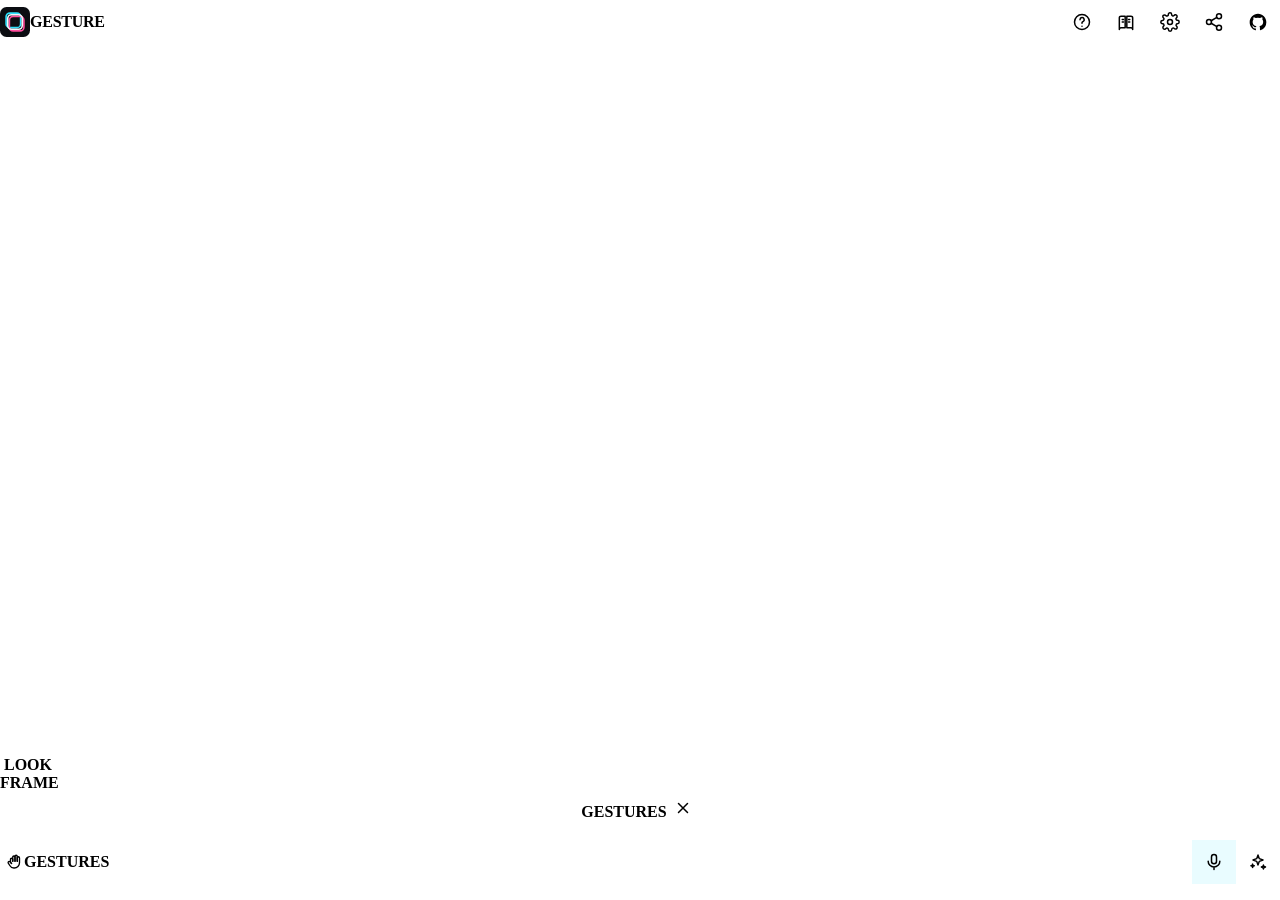
==== commit efafb117: "Gesture FX" ====
--- a/Source Code/index.html
+++ b/Source Code/index.html
@@ -14,9 +14,9 @@
   state change toggles the `hidden` attribute on a section that already exists,
   so there is no markup generated from strings and no template layer.
 
-  The overlays are declared in the order they can appear, which is also the
-  order a first visit encounters them: guide, loading, permission, error,
-  review.
+  The overlays are declared in the order they can appear: loading, permission,
+  error, review. The guide and the walkthrough are opened deliberately rather
+  than met on the way in, so they are declared with the panels above them.
 -->
 <html lang="en">
 
@@ -379,9 +379,9 @@
     <!-- Overlays                                                           -->
     <!-- ================================================================== -->
 
-    <!-- Intro guide, shown on a first visit and from the masthead thereafter -->
+    <!-- The guide, opened from "How it works" in the masthead -->
     <section class="overlay" data-role="overlay-guide" aria-labelledby="guide-title" hidden>
-        <div class="card card--wide" role="dialog" aria-modal="true">
+        <div class="card card--wide card--stack" role="dialog" aria-modal="true">
 
             <!--
               The finger frame is the first thing shown, not the third. It is
@@ -464,7 +464,7 @@
                 finished the moment you stop.
             </p>
 
-            <div class="guide__steps">
+            <div class="guide__steps card__scroll">
                 <div class="guide__step guide__step--feature">
                     <span class="guide__index">1</span>
                     <span class="guide__text">
@@ -534,14 +534,14 @@
     -->
     <section class="overlay overlay--coach" data-role="overlay-tutorial"
         aria-labelledby="tutorial-title" hidden>
-        <div class="card card--reading" role="dialog" aria-label="Try the controls">
+        <div class="card card--reading card--stack" role="dialog" aria-label="Try the controls">
             <h1 class="card__title" id="tutorial-title">Try the controls</h1>
             <p class="card__body">
                 Each step passes when this page actually sees it, and the camera
                 stays live throughout.
             </p>
 
-            <div class="tutorial" data-role="tutorial-host"></div>
+            <div class="tutorial card__scroll" data-role="tutorial-host"></div>
 
             <p class="tutorial__watch" data-role="tutorial-watch" data-seen="false">
                 <span class="tutorial__dot"></span>
@@ -556,14 +556,14 @@
     </section>
 
     <section class="overlay" data-role="overlay-settings" aria-labelledby="settings-title" hidden>
-        <div class="card card--wide" role="dialog" aria-modal="true">
+        <div class="card card--wide card--stack" role="dialog" aria-modal="true">
             <h1 class="card__title" id="settings-title">Settings</h1>
             <p class="card__body">
                 Every option here changes how the application behaves and is remembered on this
                 device.
             </p>
 
-            <div class="settings" data-role="settings-list"></div>
+            <div class="settings card__scroll" data-role="settings-list"></div>
 
             <div class="card__actions">
                 <button class="button button--primary" data-action="close-settings">Done</button>
@@ -581,19 +581,26 @@
                     rel="noopener">Amey Thakur</a>.
                 Open source under the MIT licence.
             </p>
+
+            <p class="card__footnote">
+                The palm flip is detected by the criterion proved in
+                <a class="link" href="https://arxiv.org/abs/2609.13269" target="_blank"
+                    rel="noopener">arXiv:2609.13269</a>,
+                <em>Frame-Synchronous Hand Gesture Detection by Projected Winding Order</em>.
+            </p>
         </div>
     </section>
 
     <!-- The method: what the application computes, and why -->
     <section class="overlay" data-role="overlay-method" aria-labelledby="method-title" hidden>
-        <div class="card card--reading" role="dialog" aria-modal="true">
+        <div class="card card--reading card--stack" role="dialog" aria-modal="true">
             <h1 class="card__title" id="method-title">How it works</h1>
             <p class="card__body">
                 Six steps run on every frame, all of them on this device. Each one is
                 a piece of arithmetic small enough to state exactly.
             </p>
 
-            <ol class="method">
+            <ol class="method card__scroll">
 
                 <!-- 1 -->
                 <li class="method__step">
@@ -790,80 +797,84 @@
 
     <!-- The optional restyle. The only part of the application that is not local -->
     <section class="overlay" data-role="overlay-restyle" aria-labelledby="restyle-title" hidden>
-        <div class="card card--wide" role="dialog" aria-modal="true">
+        <div class="card card--wide card--stack" role="dialog" aria-modal="true">
             <h1 class="card__title" id="restyle-title">Restyle with Gemini</h1>
             <p class="card__body">
                 A video model redraws the whole take, and the window your hands made
                 reveals it. Everything else here runs on your device. This does not.
             </p>
 
-            <div class="notice">
-                <svg width="16" height="16" viewBox="0 0 24 24" fill="none" stroke="currentColor"
-                    stroke-width="1.9" stroke-linecap="round" aria-hidden="true">
-                    <circle cx="12" cy="12" r="9" />
-                    <path d="M12 8v5M12 16.2h.01" />
-                </svg>
-                <span>
-                    Your recording is uploaded to Google and generated against
-                    <strong>your own key</strong>, so it is billed to you and takes a few
-                    minutes. Nothing is sent until you press Generate.
-                </span>
-            </div>
-
-            <!-- The key -->
-            <div class="field" data-role="restyle-key-entry">
-                <label class="field__label" for="restyle-key">Your Gemini API key</label>
-                <p class="field__hint">
-                    Held in this tab and sent only to Google. It is never written to this
-                    repository, a log, or anywhere else.
-                    <a class="link" data-role="restyle-key-link" href="https://aistudio.google.com/apikey"
-                        target="_blank" rel="noopener">Get a key</a>.
-                </p>
-
-                <div class="field__row">
-                    <input class="input" id="restyle-key" type="password" inputmode="text"
-                        autocomplete="off" autocapitalize="off" spellcheck="false"
-                        placeholder="Paste your key" data-role="restyle-key">
-                    <button class="button" data-action="save-key">Save</button>
-                </div>
-
-                <label class="checkbox">
-                    <input type="checkbox" data-role="restyle-remember">
-                    <span>Remember on this device. Leave this off on a shared machine.</span>
-                </label>
-            </div>
-
-            <div class="field field--row" data-role="restyle-key-loaded" hidden>
-                <span class="field__text">
-                    <span class="field__label">Key loaded</span>
-                    <span class="field__hint" data-role="restyle-key-state"></span>
-                </span>
-                <button class="button button--compact" data-action="forget-key">Forget</button>
-            </div>
-
-            <!-- The look -->
-            <div class="field">
-                <span class="field__label" id="restyle-style-label">Look</span>
-                <p class="field__hint">
-                    Every prompt carries the same alignment constraint, which is what keeps
-                    the generated frame under the window instead of beside it.
-                </p>
-                <div class="chips" role="radiogroup" aria-labelledby="restyle-style-label"
-                    data-role="restyle-styles"></div>
-                <textarea class="input input--area" rows="3" data-role="restyle-custom"
-                    aria-label="Describe the look you want" placeholder="Describe the look you want"
-                    hidden></textarea>
-            </div>
-
-            <details class="advanced">
-                <summary class="advanced__summary">Model</summary>
-                <p class="field__hint">
-                    A preview model, so its name changes. If generation returns a 404, the
-                    current name is in Google’s documentation.
-                </p>
-                <input class="input" data-role="restyle-model" autocomplete="off" spellcheck="false"
-                    aria-label="Model name">
-            </details>
+            <!-- Everything above the progress bar scrolls, so Generate and Close stay on screen -->
+            <div class="card__scroll">
+                <div class="notice">
+                    <svg width="16" height="16" viewBox="0 0 24 24" fill="none" stroke="currentColor"
+                        stroke-width="1.9" stroke-linecap="round" aria-hidden="true">
+                        <circle cx="12" cy="12" r="9" />
+                        <path d="M12 8v5M12 16.2h.01" />
+                    </svg>
+                    <span>
+                        Your recording is uploaded to Google and generated against
+                        <strong>your own key</strong>, so it is billed to you and takes a few
+                        minutes. Nothing is sent until you press Generate.
+                    </span>
+                </div>
+
+                <!-- The key -->
+                <div class="field" data-role="restyle-key-entry">
+                    <label class="field__label" for="restyle-key">Your Gemini API key</label>
+                    <p class="field__hint">
+                        Held in this tab and sent only to Google. It is never written to this
+                        repository, a log, or anywhere else.
+                        <a class="link" data-role="restyle-key-link" href="https://aistudio.google.com/apikey"
+                            target="_blank" rel="noopener">Get a key</a>.
+                    </p>
+
+                    <div class="field__row">
+                        <input class="input" id="restyle-key" type="password" inputmode="text"
+                            autocomplete="off" autocapitalize="off" spellcheck="false"
+                            placeholder="Paste your key" data-role="restyle-key">
+                        <button class="button" data-action="save-key">Save</button>
+                    </div>
+
+                    <label class="checkbox">
+                        <input type="checkbox" data-role="restyle-remember">
+                        <span>Remember on this device. Leave this off on a shared machine.</span>
+                    </label>
+                </div>
+
+                <div class="field field--row" data-role="restyle-key-loaded" hidden>
+                    <span class="field__text">
+                        <span class="field__label">Key loaded</span>
+                        <span class="field__hint" data-role="restyle-key-state"></span>
+                    </span>
+                    <button class="button button--compact" data-action="forget-key">Forget</button>
+                </div>
+
+                <!-- The look -->
+                <div class="field">
+                    <span class="field__label" id="restyle-style-label">Look</span>
+                    <p class="field__hint">
+                        Every prompt carries the same alignment constraint, which is what keeps
+                        the generated frame under the window instead of beside it.
+                    </p>
+                    <div class="chips" role="radiogroup" aria-labelledby="restyle-style-label"
+                        data-role="restyle-styles"></div>
+                    <textarea class="input input--area" rows="3" data-role="restyle-custom"
+                        aria-label="Describe the look you want" placeholder="Describe the look you want"
+                        hidden></textarea>
+                </div>
+
+                <details class="advanced">
+                    <summary class="advanced__summary">Model</summary>
+                    <p class="field__hint">
+                        A preview model, so its name changes. If generation returns a 404, the
+                        current name is in Google’s documentation.
+                    </p>
+                    <input class="input" data-role="restyle-model" autocomplete="off" spellcheck="false"
+                        aria-label="Model name">
+                </details>
+
+            </div>
 
             <div class="progress" data-role="restyle-progress" hidden>
                 <div class="loader__track">
--- a/Source Code/styles/base.css
+++ b/Source Code/styles/base.css
@@ -0,0 +1,162 @@
+/**
+ * File: styles/base.css
+ * Author: Amey Thakur
+ * GitHub: https://github.com/Amey-Thakur
+ * Repository: https://github.com/Amey-Thakur/GESTURE-FX
+ * Release Date: August 31 2026
+ * License: MIT
+ *
+ * Tech Stack: CSS
+ *
+ * Description:
+ * Font declarations, the reset, and the document defaults.
+ *
+ * Both typefaces are served from this repository rather than from a font
+ * network. The application states that it makes no network requests once
+ * loaded, and a stylesheet that fetches fonts from a third party would make
+ * that claim false, quite apart from disclosing every visitor to that party.
+ *
+ * Outfit and Inter are variable fonts, so one file covers every weight used.
+ * Together they add 80 KB.
+ */
+
+/* --- Typefaces ---------------------------------------------------------- */
+
+/**
+ * Outfit: geometric, used for the brand mark, headings and numerals.
+ * SIL Open Font License 1.1. See assets/fonts/OFL.txt.
+ */
+@font-face {
+    font-family: 'Outfit';
+    src: url('../assets/fonts/outfit-variable.woff2') format('woff2');
+    font-weight: 100 900;
+    font-style: normal;
+    font-display: swap;
+}
+
+/**
+ * Inter: designed for user interfaces, used for body and control text.
+ * SIL Open Font License 1.1. See assets/fonts/OFL.txt.
+ */
+@font-face {
+    font-family: 'Inter';
+    src: url('../assets/fonts/inter-variable.woff2') format('woff2');
+    font-weight: 100 900;
+    font-style: normal;
+    font-display: swap;
+}
+
+/* --- Reset -------------------------------------------------------------- */
+
+*,
+*::before,
+*::after {
+    box-sizing: border-box;
+}
+
+* {
+    margin: 0;
+    padding: 0;
+}
+
+html {
+    /* Prevents iOS from enlarging text when the device is turned sideways. */
+    -webkit-text-size-adjust: 100%;
+    text-size-adjust: 100%;
+}
+
+html,
+body {
+    height: 100%;
+}
+
+body {
+    background-color: var(--ink-950);
+    color: var(--text-primary);
+
+    font-family: var(--font-ui);
+    font-size: var(--text-base);
+    line-height: var(--leading-normal);
+    font-weight: 400;
+
+    -webkit-font-smoothing: antialiased;
+    -moz-osx-font-smoothing: grayscale;
+
+    /* The interface is a fixed shell; only overlay bodies scroll. */
+    overflow: hidden;
+
+    /* A double tap must not zoom: the record control is tapped repeatedly. */
+    touch-action: manipulation;
+}
+
+h1,
+h2,
+h3,
+h4 {
+    font-family: var(--font-display);
+    font-weight: 600;
+    line-height: var(--leading-tight);
+    color: var(--text-strong);
+    letter-spacing: -0.01em;
+}
+
+/* Numerals must not shift width as a timer counts. */
+.tabular {
+    font-variant-numeric: tabular-nums;
+    font-feature-settings: 'tnum' 1;
+}
+
+button,
+input,
+select {
+    font: inherit;
+    color: inherit;
+}
+
+button {
+    background: none;
+    border: none;
+    cursor: pointer;
+    -webkit-tap-highlight-color: transparent;
+}
+
+button:disabled {
+    cursor: not-allowed;
+}
+
+a {
+    color: inherit;
+    text-decoration: none;
+}
+
+svg {
+    display: block;
+    flex-shrink: 0;
+}
+
+canvas {
+    display: block;
+}
+
+/* --- Focus -------------------------------------------------------------- */
+
+/**
+ * A single visible focus treatment for every interactive element. It is applied
+ * only for keyboard focus, so a pointer user never sees a ring while a keyboard
+ * user is never left guessing where they are.
+ */
+:focus {
+    outline: none;
+}
+
+:focus-visible {
+    outline: 2px solid var(--cyan-400);
+    outline-offset: 3px;
+    border-radius: var(--radius-sm);
+}
+
+/* --- Utilities ---------------------------------------------------------- */
+
+[hidden] {
+    display: none !important;
+}
--- a/Source Code/styles/layout.css
+++ b/Source Code/styles/layout.css
@@ -0,0 +1,529 @@
+/**
+ * File: styles/layout.css
+ * Author: Amey Thakur
+ * GitHub: https://github.com/Amey-Thakur
+ * Repository: https://github.com/Amey-Thakur/GESTURE-FX
+ * Release Date: August 31 2026
+ * License: MIT
+ *
+ * Tech Stack: CSS Grid, CSS Flexbox
+ *
+ * Description:
+ * The application shell: masthead, stage, viewfinder and gesture panel, and the
+ * three layouts they take.
+ *
+ * The shell is a three-row grid pinned to the viewport height, so the page
+ * never scrolls and the record control is always reachable without moving the
+ * hand that is performing the gesture.
+ *
+ * The viewfinder's pixel size is set by scripts/ui/viewfinder.ts rather than by
+ * a CSS aspect ratio. Fitting a fixed ratio inside a box constrained on both
+ * axes is not expressible in CSS without one axis being allowed to overflow,
+ * and an overflowing viewfinder in a non-scrolling shell would put part of the
+ * frame permanently out of reach.
+ *
+ * Layouts
+ *   Phone   below 700px   one column, gestures as a scrolling strip
+ *   Tablet  700 to 1079   one column, gestures as a centred grid
+ *   Desktop 1080 and up   two columns, gestures as a fixed side panel
+ */
+
+/* --- Shell -------------------------------------------------------------- */
+
+.app {
+    display: grid;
+    grid-template-rows: auto minmax(0, 1fr) auto;
+
+    /* Dynamic viewport units track the collapsing address bar on a phone. */
+    height: 100vh;
+    height: 100dvh;
+
+    /* Keeps the shell clear of a notch or a home indicator. */
+    padding:
+        env(safe-area-inset-top)
+        env(safe-area-inset-right)
+        env(safe-area-inset-bottom)
+        env(safe-area-inset-left);
+}
+
+/* --- Masthead ----------------------------------------------------------- */
+
+.masthead {
+    display: flex;
+    align-items: center;
+    justify-content: space-between;
+    gap: var(--space-4);
+
+    width: 100%;
+    max-width: var(--shell-max-width);
+    margin-inline: auto;
+    padding: var(--space-3) var(--space-5);
+}
+
+.brand {
+    display: inline-flex;
+    align-items: center;
+    gap: var(--space-3);
+}
+
+.brand__mark {
+    width: 30px;
+    height: 30px;
+}
+
+.brand__name {
+    font-family: var(--font-display);
+    font-size: var(--text-lg);
+    font-weight: 600;
+    letter-spacing: -0.015em;
+    color: var(--text-strong);
+    white-space: nowrap;
+}
+
+/**
+ * The second half of the name carries the brand gradient. This is the only
+ * place the gradient is used as text, which is what keeps it a mark rather
+ * than a decoration.
+ */
+.brand__accent {
+    background: var(--brand-gradient);
+    -webkit-background-clip: text;
+    background-clip: text;
+    color: transparent;
+}
+
+.masthead__actions {
+    display: flex;
+    align-items: center;
+    gap: var(--space-2);
+}
+
+/* --- Stage -------------------------------------------------------------- */
+
+.stage {
+    min-height: 0;
+    display: grid;
+    place-items: center;
+
+    width: 100%;
+    max-width: var(--shell-max-width);
+    margin-inline: auto;
+    padding-inline: var(--space-5);
+}
+
+.stage__inner {
+    min-height: 0;
+    height: 100%;
+    width: 100%;
+
+    display: grid;
+    grid-template-columns: minmax(0, 1fr);
+    grid-template-rows: minmax(0, 1fr);
+    gap: var(--space-4);
+    place-items: center;
+}
+
+/**
+ * The viewfinder and the filter strip beneath it.
+ *
+ * The filter strip takes its natural height and the viewfinder takes the rest,
+ * so selecting a filter never resizes the frame.
+ */
+.stage__main {
+    min-height: 0;
+    width: 100%;
+    height: 100%;
+
+    display: grid;
+    grid-template-rows: minmax(0, 1fr) auto;
+    gap: var(--space-3);
+}
+
+/* The cell the viewfinder is measured against. */
+.stage__viewport {
+    min-height: 0;
+    width: 100%;
+    height: 100%;
+    display: grid;
+    place-items: center;
+}
+
+/* --- Viewfinder --------------------------------------------------------- */
+
+.viewfinder {
+    position: relative;
+
+    /* Dimensions are assigned in JavaScript; see the note at the top. */
+    border-radius: var(--radius-lg);
+    overflow: hidden;
+
+    background-color: var(--ink-900);
+    box-shadow: var(--shadow-lg);
+
+    /* The image must never be selected or long-pressed into a context menu. */
+    user-select: none;
+    -webkit-user-select: none;
+    -webkit-touch-callout: none;
+}
+
+.viewfinder__canvas {
+    width: 100%;
+    height: 100%;
+    display: block;
+}
+
+/**
+ * Corner brackets. They are the one piece of ornament in the interface, and
+ * they are here because a viewfinder is the visual language of a camera and
+ * they mark the recorded area without covering it.
+ */
+.viewfinder__frame {
+    position: absolute;
+    inset: 0;
+    z-index: var(--layer-viewfinder-ui);
+    pointer-events: none;
+}
+
+.viewfinder__frame::before,
+.viewfinder__frame::after {
+    content: '';
+    position: absolute;
+    width: 26px;
+    height: 26px;
+    border: 2px solid var(--on-video-line);
+    transition: border-color var(--duration-base) var(--ease-out);
+}
+
+.viewfinder__frame::before {
+    top: 12px;
+    left: 12px;
+    border-right: none;
+    border-bottom: none;
+    border-top-left-radius: var(--radius-sm);
+}
+
+.viewfinder__frame::after {
+    right: 12px;
+    bottom: 12px;
+    border-left: none;
+    border-top: none;
+    border-bottom-right-radius: var(--radius-sm);
+}
+
+/* While recording, the brackets take the record colour. */
+.viewfinder[data-recording='true'] .viewfinder__frame::before,
+.viewfinder[data-recording='true'] .viewfinder__frame::after {
+    border-color: var(--record);
+}
+
+/* --- Overlaid viewfinder furniture -------------------------------------- */
+
+.viewfinder__topbar {
+    position: absolute;
+    top: var(--space-4);
+    left: var(--space-4);
+    right: var(--space-4);
+    z-index: var(--layer-viewfinder-ui);
+
+    display: flex;
+    align-items: flex-start;
+    justify-content: space-between;
+    gap: var(--space-3);
+    pointer-events: none;
+}
+
+.viewfinder__footer {
+    position: absolute;
+    left: var(--space-4);
+    right: var(--space-4);
+    bottom: var(--space-4);
+    z-index: var(--layer-viewfinder-ui);
+
+    display: flex;
+    justify-content: center;
+    pointer-events: none;
+}
+
+/* --- Gesture panel ------------------------------------------------------ */
+
+.panel {
+    width: 100%;
+    min-width: 0;
+}
+
+.panel__heading {
+    display: flex;
+    align-items: baseline;
+    justify-content: space-between;
+    gap: var(--space-3);
+    margin-bottom: var(--space-3);
+}
+
+.panel__title {
+    font-family: var(--font-display);
+    font-size: var(--text-xs);
+    font-weight: 600;
+    letter-spacing: var(--tracking-caps);
+    text-transform: uppercase;
+    color: var(--text-muted);
+}
+
+/*
+ * Below the desktop breakpoint the panel is a sheet that slides up over the
+ * interface. A horizontally scrolling strip was tried first and rejected: it
+ * hides items behind a swipe the user has to discover, and on a page about hand
+ * gestures it competes with the thing being demonstrated.
+ */
+.panel {
+    position: fixed;
+    left: 0;
+    right: 0;
+    bottom: 0;
+    z-index: var(--layer-overlay);
+
+    max-height: min(70vh, 520px);
+    overflow-y: auto;
+    padding: var(--space-5) var(--space-5) calc(var(--space-6) + env(safe-area-inset-bottom));
+
+    border-top: 1px solid var(--line);
+    border-radius: var(--radius-xl) var(--radius-xl) 0 0;
+    background-color: var(--ink-900);
+    box-shadow: var(--shadow-lg);
+
+    transform: translateY(101%);
+    visibility: hidden;
+    transition:
+        transform var(--duration-base) var(--ease-out),
+        visibility var(--duration-base) var(--ease-out);
+}
+
+.panel[data-open='true'] {
+    transform: translateY(0);
+    visibility: visible;
+}
+
+.panel__backdrop {
+    position: fixed;
+    inset: 0;
+    z-index: calc(var(--layer-overlay) - 1);
+    background-color: var(--scrim);
+}
+
+.panel__list {
+    display: grid;
+    gap: var(--space-2);
+}
+
+/* --- Control bar -------------------------------------------------------- */
+
+.controls {
+    width: 100%;
+    max-width: var(--shell-max-width);
+    margin-inline: auto;
+    padding: var(--space-4) var(--space-5) var(--space-5);
+
+    display: grid;
+    grid-template-columns: 1fr auto 1fr;
+    align-items: center;
+    gap: var(--space-4);
+}
+
+/* The outer cells are equal fractions, which keeps the record button centred
+   on the frame regardless of how many controls sit on either side. */
+.controls__group {
+    display: flex;
+    align-items: center;
+    gap: var(--space-2);
+}
+
+.controls__group--start {
+    justify-content: flex-start;
+}
+
+.controls__group--end {
+    justify-content: flex-end;
+}
+
+/* --- Phone control bar --------------------------------------------------- */
+
+/**
+ * The masthead does not fit a phone.
+ *
+ * At its narrowest it measures 416px: the wordmark, five controls, and the
+ * shell padding around them. On a 375px screen that put the share button and
+ * the source link past the right edge, and because the body clips rather than
+ * scrolls they could not be reached at all. The wordmark is what gives way.
+ * The mark beside it identifies the application on its own, and the name is
+ * still read out: it is taken out of the layout rather than out of the
+ * document, so the link keeps its accessible name.
+ */
+@media (max-width: 440px) {
+    .masthead {
+        padding-inline: var(--space-4);
+    }
+
+    .brand__name {
+        position: absolute;
+        width: 1px;
+        height: 1px;
+        margin: -1px;
+        overflow: hidden;
+        clip: rect(0, 0, 0, 0);
+        white-space: nowrap;
+    }
+}
+
+/**
+ * On a narrow screen the aspect selector is wider than an equal third of the
+ * bar, which pushes the outer columns apart and takes the record button off
+ * centre. Moving the selector onto its own row restores the symmetry and keeps
+ * the record button under the middle of the frame, where the thumb expects it.
+ */
+@media (max-width: 699px) {
+    .controls {
+        grid-template-rows: auto auto;
+        row-gap: var(--space-3);
+    }
+
+    /* Row one is setup: the output shape, the gesture sheet, the lens. */
+    .controls__group--start {
+        grid-row: 1;
+        grid-column: 1 / -1;
+        justify-content: center;
+        flex-wrap: wrap;
+    }
+
+    .controls__group--centre {
+        grid-row: 2;
+        grid-column: 2;
+    }
+
+    /*
+     * Row two is the take, and it is symmetric about the record button.
+     *
+     * The group dissolves so its buttons become grid items in their own right,
+     * one on each side of the record control. Left as a single cell they all
+     * sat to the right of centre, which left the button visually off centre
+     * even though the column arithmetic had placed it exactly on it.
+     */
+    .controls__group--end {
+        display: contents;
+    }
+
+    [data-action='toggle-restyle'] {
+        grid-row: 2;
+        grid-column: 1;
+        justify-self: end;
+    }
+
+    [data-action='toggle-microphone'] {
+        grid-row: 2;
+        grid-column: 3;
+        justify-self: start;
+    }
+}
+
+/* --- Tablet ------------------------------------------------------------- */
+
+@media (min-width: 700px) {
+    .stage__inner {
+        gap: var(--space-5);
+    }
+
+    /* The sheet is wider on a tablet, and its rows sit in two columns. */
+    .panel {
+        left: 50%;
+        right: auto;
+        width: min(640px, 100%);
+        transform: translate(-50%, 101%);
+    }
+
+    .panel[data-open='true'] {
+        transform: translate(-50%, 0);
+    }
+
+    .panel__list {
+        grid-template-columns: repeat(2, minmax(0, 1fr));
+    }
+
+    .controls {
+        padding-bottom: var(--space-6);
+    }
+}
+
+/* --- Desktop ------------------------------------------------------------ */
+
+@media (min-width: 1080px) {
+    .stage__inner {
+        grid-template-columns: minmax(0, 1fr) var(--panel-width);
+        grid-template-rows: minmax(0, 1fr);
+        gap: var(--space-7);
+        align-items: center;
+    }
+
+    /*
+     * A desktop has the width for a permanent panel, so the sheet reverts to a
+     * static column and every gesture is visible without an interaction.
+     */
+    .panel {
+        position: static;
+        z-index: auto;
+
+        align-self: center;
+        width: auto;
+        max-height: 100%;
+        overflow-y: auto;
+
+        padding: var(--space-5);
+        border: 1px solid var(--line-subtle);
+        border-radius: var(--radius-lg);
+        background-color: var(--ink-900);
+        box-shadow: none;
+
+        transform: none;
+        visibility: visible;
+    }
+
+    .panel[data-open='true'] {
+        transform: none;
+    }
+
+    .panel__list {
+        grid-template-columns: minmax(0, 1fr);
+    }
+
+    .panel__backdrop,
+    [data-action='open-gestures'],
+    .panel__close {
+        display: none;
+    }
+
+    /* The control bar aligns under the viewfinder rather than the whole shell,
+       so the record button stays centred on the frame. */
+    .controls {
+        padding-right: calc(var(--panel-width) + var(--space-7) + var(--space-5));
+    }
+}
+
+/* --- Short landscape phones --------------------------------------------- */
+
+/**
+ * A phone held sideways has almost no vertical room. The gesture panel is the
+ * one element that can be dropped without losing function, because every
+ * gesture is also listed in the guide.
+ */
+@media (max-height: 520px) and (orientation: landscape) {
+    .masthead {
+        padding-block: var(--space-2);
+    }
+
+    /* The sheet is capped harder, so it never covers the whole viewport. */
+    .panel {
+        max-height: 82vh;
+        padding-block: var(--space-4);
+    }
+
+    .controls {
+        padding-block: var(--space-2) var(--space-3);
+    }
+}
--- a/Source Code/styles/controls.css
+++ b/Source Code/styles/controls.css
@@ -0,0 +1,835 @@
+/**
+ * File: styles/controls.css
+ * Author: Amey Thakur
+ * GitHub: https://github.com/Amey-Thakur
+ * Repository: https://github.com/Amey-Thakur/GESTURE-FX
+ * Release Date: August 31 2026
+ * License: MIT
+ *
+ * Tech Stack: CSS
+ *
+ * Description:
+ * Every interactive control: buttons, the record control, the segmented aspect
+ * selector, gesture chips, status pills and tooltips.
+ *
+ * Two rules are applied throughout. Every control has a hit area of at least
+ * 44 pixels, which is the smallest target that can be hit reliably with a thumb
+ * while the other hand is performing a gesture. And no control changes size on
+ * hover or press, only its colour and shadow, so nothing in the interface
+ * shifts under a finger that is already moving toward it.
+ */
+
+/* --- Buttons ------------------------------------------------------------ */
+
+.button {
+    display: inline-flex;
+    align-items: center;
+    justify-content: center;
+    gap: var(--space-2);
+
+    min-height: 44px;
+    padding: 0 var(--space-4);
+
+    border: 1px solid var(--line);
+    border-radius: var(--radius-pill);
+    background-color: var(--ink-800);
+
+    color: var(--text-primary);
+    font-size: var(--text-sm);
+    font-weight: 500;
+    white-space: nowrap;
+
+    transition:
+        background-color var(--duration-fast) var(--ease-out),
+        border-color var(--duration-fast) var(--ease-out),
+        color var(--duration-fast) var(--ease-out);
+}
+
+.button:hover:not(:disabled) {
+    background-color: var(--ink-750);
+    border-color: var(--line-strong);
+    color: var(--text-strong);
+}
+
+.button:active:not(:disabled) {
+    background-color: var(--ink-700);
+}
+
+.button:disabled {
+    opacity: 0.45;
+}
+
+/** Icon-only control. Square, so a row of them reads as a set. */
+.button--icon {
+    width: 44px;
+    min-width: 44px;
+    padding: 0;
+}
+
+/** The one filled control in any given view. */
+.button--primary {
+    background: var(--brand-gradient);
+    border-color: transparent;
+    color: var(--on-accent);
+    font-weight: 600;
+}
+
+.button--primary:hover:not(:disabled) {
+    background: var(--brand-gradient);
+    filter: brightness(1.08);
+    color: var(--on-accent);
+}
+
+.button--quiet {
+    background-color: transparent;
+    border-color: transparent;
+    color: var(--text-secondary);
+}
+
+.button--quiet:hover:not(:disabled) {
+    background-color: var(--ink-850);
+    color: var(--text-strong);
+}
+
+/** A control in its engaged state, used by the microphone toggle. */
+.button[aria-pressed='true'] {
+    border-color: var(--cyan-500);
+    color: var(--accent-text);
+    background-color: rgba(46, 224, 251, 0.10);
+}
+
+/**
+ * An inline text link.
+ *
+ * Underlined rather than distinguished by colour alone, so it is identifiable
+ * as a link without relying on colour perception.
+ */
+.link {
+    color: var(--accent-text);
+    text-decoration: underline;
+    text-underline-offset: 2px;
+}
+
+.link:hover {
+    color: var(--text-strong);
+}
+
+/**
+ * The masthead is tighter on a narrow screen.
+ *
+ * Four icon controls beside the wordmark do not fit at 44px on a 375px phone.
+ * Reducing them to 40px keeps every one of them reachable, which is preferable
+ * to hiding one, and 40px remains a comfortable target.
+ */
+@media (max-width: 420px) {
+    .masthead__actions {
+        gap: var(--space-1);
+    }
+
+    .masthead__actions .button--icon {
+        width: 40px;
+        min-width: 40px;
+        min-height: 40px;
+    }
+}
+
+/* --- Record control ----------------------------------------------------- */
+
+/**
+ * A ring with an inner shape. The shape morphs from a circle to a rounded
+ * square when recording starts, which is the convention every camera uses and
+ * therefore needs no label to be understood.
+ */
+.record {
+    position: relative;
+    display: grid;
+    place-items: center;
+
+    width: 76px;
+    height: 76px;
+
+    border: 3px solid var(--text-secondary);
+    border-radius: var(--radius-pill);
+    background-color: transparent;
+
+    transition: border-color var(--duration-base) var(--ease-out);
+}
+
+.record:hover:not(:disabled) {
+    border-color: var(--text-strong);
+}
+
+.record:disabled {
+    opacity: 0.4;
+}
+
+.record__shape {
+    width: 56px;
+    height: 56px;
+    border-radius: var(--radius-pill);
+    background-color: var(--record);
+
+    transition:
+        width var(--duration-base) var(--ease-out),
+        height var(--duration-base) var(--ease-out),
+        border-radius var(--duration-base) var(--ease-out);
+}
+
+.record[data-recording='true'] {
+    border-color: var(--record);
+}
+
+.record[data-recording='true'] .record__shape {
+    width: 30px;
+    height: 30px;
+    border-radius: var(--radius-sm);
+}
+
+/** A slow pulse while armed, so the control reads as live. */
+.record[data-recording='true']::after {
+    content: '';
+    position: absolute;
+    inset: -6px;
+    border-radius: var(--radius-pill);
+    box-shadow: 0 0 0 0 var(--record-glow);
+    animation: record-pulse 1.8s var(--ease-in-out) infinite;
+}
+
+@keyframes record-pulse {
+    0% {
+        box-shadow: 0 0 0 0 var(--record-glow);
+    }
+
+    70% {
+        box-shadow: 0 0 0 14px rgba(255, 59, 78, 0);
+    }
+
+    100% {
+        box-shadow: 0 0 0 0 rgba(255, 59, 78, 0);
+    }
+}
+
+@media (prefers-reduced-motion: reduce) {
+    .record[data-recording='true']::after {
+        animation: none;
+    }
+}
+
+/* --- Segmented control -------------------------------------------------- */
+
+.segmented {
+    display: inline-flex;
+    padding: 3px;
+    border: 1px solid var(--line);
+    border-radius: var(--radius-pill);
+    background-color: var(--ink-850);
+}
+
+.segmented__option {
+    min-height: 38px;
+    padding: 0 var(--space-3);
+
+    border-radius: var(--radius-pill);
+
+    font-size: var(--text-xs);
+    font-weight: 600;
+    letter-spacing: var(--tracking-caps);
+    color: var(--text-muted);
+
+    transition:
+        background-color var(--duration-fast) var(--ease-out),
+        color var(--duration-fast) var(--ease-out);
+}
+
+.segmented__option:hover {
+    color: var(--text-primary);
+}
+
+.segmented__option[aria-checked='true'] {
+    background-color: var(--ink-700);
+    color: var(--text-strong);
+}
+
+/* --- The strips under the viewfinder ------------------------------------ */
+
+/**
+ * Two rows of choices: the colour treatment applied to the whole frame, and the
+ * medium the two-hand window is drawn in.
+ *
+ * They sit directly beneath the picture because both change what is on screen
+ * right now, unlike the gesture list, which describes what will happen later.
+ * The frame style was reachable only from the settings panel at first, which
+ * made the feature the application is built around the one thing that took
+ * three taps to change.
+ *
+ * Each strip scrolls horizontally rather than wrapping, so adding a choice
+ * never changes the height of the stage and never moves the record button.
+ */
+.strips {
+    display: grid;
+    gap: var(--space-2);
+    width: 100%;
+    max-width: 100%;
+}
+
+.strip {
+    display: flex;
+    align-items: center;
+    gap: var(--space-3);
+    min-width: 0;
+}
+
+/**
+ * The word that says which strip this is.
+ *
+ * Present only where there is room for it. On a phone the two rows are told
+ * apart by their contents, which are a set of colour names and a set of media,
+ * and a label on each would cost a fifth of the width they have to share.
+ */
+.strip__label {
+    flex: 0 0 auto;
+    width: 52px;
+
+    font-family: var(--font-display);
+    font-size: var(--text-xs);
+    font-weight: 700;
+    letter-spacing: var(--tracking-caps);
+    text-transform: uppercase;
+    color: var(--text-muted);
+    text-align: right;
+}
+
+@media (max-width: 699px) {
+    .strip__label {
+        display: none;
+    }
+}
+.chip-strip {
+    display: flex;
+    gap: var(--space-2);
+
+    /**
+     * Centred while the options fit, left aligned once they overflow.
+     *
+     * A plain `center` centres the overflow too, which pushes the first option
+     * past the left edge where scrolling cannot reach it, because scroll
+     * position zero is already the middle of the content. The safe keyword
+     * falls back to `start` in exactly that case. The unprefixed declaration
+     * above it is the fallback for browsers that do not parse `safe`.
+     */
+    justify-content: center;
+    justify-content: safe center;
+
+    width: 100%;
+    max-width: 100%;
+    padding-block: var(--space-1);
+
+    overflow-x: auto;
+    scrollbar-width: none;
+}
+
+.chip-strip::-webkit-scrollbar {
+    display: none;
+}
+
+.chip-strip__option {
+    flex: 0 0 auto;
+    min-height: 36px;
+    padding: 0 var(--space-4);
+
+    border: 1px solid var(--line-subtle);
+    border-radius: var(--radius-pill);
+    background-color: var(--ink-850);
+
+    font-size: var(--text-xs);
+    font-weight: 600;
+    letter-spacing: var(--tracking-caps);
+    text-transform: uppercase;
+    color: var(--text-muted);
+    white-space: nowrap;
+
+    transition:
+        border-color var(--duration-fast) var(--ease-out),
+        background-color var(--duration-fast) var(--ease-out),
+        color var(--duration-fast) var(--ease-out);
+}
+
+.chip-strip__option:hover {
+    color: var(--text-primary);
+    border-color: var(--line);
+}
+
+.chip-strip__option[aria-checked='true'] {
+    border-color: transparent;
+    background: var(--brand-gradient);
+    color: var(--on-accent);
+}
+
+/** A button with an icon and a word, narrower than the standard control. */
+.button--compact {
+    min-height: 38px;
+    padding: 0 var(--space-3);
+    font-size: var(--text-xs);
+    font-weight: 600;
+    letter-spacing: var(--tracking-caps);
+    text-transform: uppercase;
+}
+
+/** Closes the gesture sheet. Hidden on a desktop, where nothing opens. */
+.panel__close {
+    display: grid;
+    place-items: center;
+    width: 32px;
+    height: 32px;
+    margin-left: auto;
+
+    border-radius: var(--radius-pill);
+    color: var(--text-secondary);
+}
+
+.panel__close:hover {
+    background-color: var(--ink-800);
+    color: var(--text-strong);
+}
+
+/* The palm flip is the gesture the paper proves, so it is the one row that
+   is not interchangeable with the others. */
+.chip[data-signature='true'] {
+    border-color: rgba(46, 224, 251, 0.45);
+    background: rgba(46, 224, 251, 0.06);
+}
+
+.chip__paper {
+    flex: 0 0 auto;
+    align-self: center;
+    padding: 3px 9px;
+    border-radius: 999px;
+    border: 1px solid rgba(46, 224, 251, 0.40);
+    color: var(--cyan-400);
+    font-size: 11px;
+    font-weight: 700;
+    letter-spacing: .4px;
+    text-decoration: none;
+    line-height: 1.5;
+}
+
+.chip__paper:hover,
+.chip__paper:focus-visible {
+    background: rgba(46, 224, 251, 0.16);
+}
+
+/* --- Gesture rows ------------------------------------------------------- */
+
+.chip {
+    display: flex;
+    align-items: center;
+    gap: var(--space-2);
+
+    min-height: 52px;
+    padding: var(--space-2);
+
+    border: 1px solid var(--line-subtle);
+    border-radius: var(--radius-md);
+    background-color: var(--ink-850);
+
+    scroll-snap-align: start;
+    flex: 0 0 auto;
+
+    transition:
+        border-color var(--duration-fast) var(--ease-out),
+        background-color var(--duration-fast) var(--ease-out),
+        opacity var(--duration-fast) var(--ease-out);
+}
+
+.chip:hover {
+    border-color: var(--line-strong);
+}
+
+/** A gesture the user has switched off. */
+.chip[data-enabled='false'] {
+    opacity: 0.42;
+}
+
+/** Held briefly when the gesture fires, which confirms the cause. */
+.chip[data-fired='true'] {
+    border-color: var(--cyan-400);
+    background-color: rgba(46, 224, 251, 0.10);
+}
+
+/** The icon and name, which together are the switch. */
+.chip__toggle {
+    display: flex;
+    align-items: center;
+    gap: var(--space-3);
+
+    min-width: 0;
+    min-height: 36px;
+    padding-right: var(--space-1);
+
+    text-align: left;
+}
+
+.chip__icon {
+    display: grid;
+    place-items: center;
+    width: 34px;
+    height: 34px;
+    flex-shrink: 0;
+
+    border-radius: var(--radius-sm);
+    background-color: var(--ink-750);
+    color: var(--accent-text);
+
+    transition: background-color var(--duration-fast) var(--ease-out);
+}
+
+.chip[data-fired='true'] .chip__icon {
+    background-color: rgba(46, 224, 251, 0.22);
+}
+
+.chip__label {
+    font-size: var(--text-sm);
+    font-weight: 600;
+    color: var(--text-strong);
+    line-height: 1.25;
+    white-space: nowrap;
+}
+
+/**
+ * The effect this gesture fires.
+ *
+ * It is a real select rather than a custom menu, so it uses the operating
+ * system's own picker. On a phone that is a full-height wheel that can be
+ * operated one-handed, which no custom control would match.
+ */
+/**
+ * What the recording row says instead of an effect menu.
+ *
+ * Sized and placed like the menu beside it so the column of rows keeps one
+ * edge, but plainly not a control: the poses are bound to the recorder and
+ * there is nothing to choose.
+ */
+.chip__note {
+    margin-left: auto;
+    min-height: 36px;
+    display: inline-flex;
+    align-items: center;
+    padding: 0 var(--space-3);
+
+    border: 1px dashed var(--line-subtle);
+    border-radius: var(--radius-sm);
+
+    font-size: var(--text-xs);
+    font-weight: 600;
+    letter-spacing: 0.02em;
+    color: var(--text-muted);
+    white-space: nowrap;
+}
+
+.chip__select {
+    min-width: 0;
+    margin-left: auto;
+    max-width: 136px;
+    min-height: 36px;
+    padding: 0 26px 0 var(--space-3);
+
+    border: 1px solid var(--line-subtle);
+    border-radius: var(--radius-sm);
+    background-color: var(--ink-800);
+
+    font-family: var(--font-ui);
+    font-size: var(--text-xs);
+    font-weight: 500;
+    color: var(--text-secondary);
+
+    cursor: pointer;
+    appearance: none;
+    text-align: left;
+    text-overflow: ellipsis;
+
+    /*
+     * The list the browser opens is drawn by the operating system, not by this
+     * stylesheet, and it takes its palette from the used colour scheme rather
+     * than from any property set here. Removing the native appearance leaves
+     * the element with no scheme of its own, at which point the popup falls
+     * back to light while the page is dark. Restating it pins the two together.
+     */
+    color-scheme: inherit;
+
+    /* The chevron, drawn in the border colour so it follows the theme. */
+    background-image:
+        linear-gradient(45deg, transparent 50%, currentColor 50%),
+        linear-gradient(135deg, currentColor 50%, transparent 50%);
+    background-position:
+        calc(100% - 15px) calc(50% + 1px),
+        calc(100% - 10px) calc(50% + 1px);
+    background-size: 5px 5px, 5px 5px;
+    background-repeat: no-repeat;
+}
+
+.chip__select:hover:not(:disabled) {
+    color: var(--text-strong);
+    border-color: var(--line);
+}
+
+.chip__select:disabled {
+    opacity: 0.5;
+    cursor: not-allowed;
+}
+
+/* The options are given explicit colours as well, because a popup rendered by
+   the operating system inherits nothing else from the page. */
+.chip__select option {
+    background-color: var(--ink-800);
+    color: var(--text-primary);
+}
+
+/* --- Status pills ------------------------------------------------------- */
+
+.pill {
+    display: inline-flex;
+    align-items: center;
+    gap: var(--space-2);
+
+    padding: 6px var(--space-3);
+
+    border-radius: var(--radius-pill);
+    background-color: var(--video-glass);
+    backdrop-filter: blur(10px);
+    -webkit-backdrop-filter: blur(10px);
+
+    font-size: var(--text-xs);
+    font-weight: 600;
+    letter-spacing: var(--tracking-caps);
+    text-transform: uppercase;
+
+    /* A pill is drawn over the camera image, whose backdrop is the picture and
+       not the page. It therefore keeps one appearance in both themes: the page
+       text colour would be near black on dark glass under the light theme. */
+    color: var(--on-video);
+}
+
+.pill__dot {
+    width: 8px;
+    height: 8px;
+    border-radius: var(--radius-pill);
+    background-color: var(--on-video-line);
+}
+
+.pill--recording .pill__dot {
+    background-color: var(--record);
+    animation: blink 1.4s steps(1, end) infinite;
+}
+
+/** The finger frame window, which is a state rather than an event. */
+.pill--frame .pill__dot {
+    background: var(--brand-gradient);
+}
+
+/* Status pills stack, so a second one does not push the first off a phone. */
+.viewfinder__status {
+    display: flex;
+    flex-direction: column;
+    align-items: flex-end;
+    gap: var(--space-2);
+}
+
+.pill--tracking .pill__dot {
+    background-color: var(--success);
+}
+
+/**
+ * Shown while speech recognition is running.
+ *
+ * It is the only indicator in the application that reports something leaving
+ * the device, so it is always visible while that is true and it never fades. A
+ * microphone that is listening without saying so is the thing this pill exists
+ * to prevent.
+ */
+.pill--listening {
+    color: var(--cyan-300);
+}
+
+.pill--listening svg {
+    animation: listening 1.8s var(--ease-in-out) infinite;
+}
+
+@keyframes listening {
+    0%, 100% {
+        opacity: 0.55;
+    }
+
+    50% {
+        opacity: 1;
+    }
+}
+
+@media (prefers-reduced-motion: reduce) {
+    .pill--listening svg {
+        animation: none;
+    }
+}
+
+@keyframes blink {
+    0%, 49% {
+        opacity: 1;
+    }
+
+    50%, 100% {
+        opacity: 0.2;
+    }
+}
+
+@media (prefers-reduced-motion: reduce) {
+    .pill--recording .pill__dot {
+        animation: none;
+    }
+}
+
+/* --- Gesture toast ------------------------------------------------------ */
+
+/**
+ * Confirms which gesture fired which effect. It sits at the foot of the frame
+ * where it does not cover the subject, and it fades without moving, so it
+ * cannot be mistaken for part of the recorded effect.
+ */
+.toast {
+    /*
+     * Bounded by the frame it sits in. This is a flex item, and a flex item
+     * will not shrink below its own content, so an unbounded line of text runs
+     * out of both sides of the viewfinder and is clipped there. Measured on a
+     * 416 pixel screen, a device message laid out 465 wide inside a 264 wide
+     * frame. Gesture confirmations are two words and always fit, which is why
+     * the fault only showed on the sentences worth reading.
+     */
+    max-width: 100%;
+    min-width: 0;
+    padding: var(--space-2) var(--space-4);
+
+    border: 1px solid var(--line);
+    border-radius: var(--radius-pill);
+    background-color: var(--video-glass);
+    backdrop-filter: blur(12px);
+    -webkit-backdrop-filter: blur(12px);
+
+    font-size: var(--text-sm);
+    font-weight: 500;
+    line-height: 1.4;
+    text-align: center;
+    text-wrap: pretty;
+    color: var(--text-strong);
+
+    opacity: 0;
+    transition: opacity var(--duration-base) var(--ease-out);
+}
+
+.toast[data-visible='true'] {
+    opacity: 1;
+}
+
+.toast__gesture {
+    color: var(--accent-text);
+    font-weight: 600;
+}
+
+/* --- Tooltips ----------------------------------------------------------- */
+
+/**
+ * Tooltips are rendered into a single shared element positioned in script,
+ * rather than as a pseudo-element on each control. A control inside the
+ * viewfinder would otherwise clip its own tooltip against the frame's
+ * overflow boundary.
+ */
+.tooltip {
+    position: fixed;
+    z-index: var(--layer-tooltip);
+
+    max-width: 260px;
+    padding: var(--space-2) var(--space-3);
+
+    border: 1px solid var(--line);
+    border-radius: var(--radius-sm);
+    background-color: var(--ink-800);
+    box-shadow: var(--shadow-md);
+
+    font-size: var(--text-xs);
+    font-weight: 500;
+    line-height: 1.45;
+    color: var(--text-primary);
+
+    opacity: 0;
+    pointer-events: none;
+    transition: opacity var(--duration-fast) var(--ease-out);
+}
+
+.tooltip[data-visible='true'] {
+    opacity: 1;
+}
+
+/* --- The armed indicator ------------------------------------------------- */
+
+/**
+ * Shown while a take is being recorded clean for a model to redraw.
+ *
+ * It exists because the difference it marks is invisible: the preview looks
+ * almost the same, and the change only shows up in the recorded file, where the
+ * window is absent. Saying so on the frame is the only place a user would
+ * notice before the take is spent.
+ */
+.pill--armed .pill__dot {
+    background: var(--brand-gradient);
+}
+
+/* --- The window guide ---------------------------------------------------- */
+
+/**
+ * The window outline, drawn over the canvas rather than into it.
+ *
+ * Everything drawn into the canvas is recorded. This must not be, because the
+ * take it belongs to is going to a model that would redraw the outline along
+ * with everything else. See scripts/ui/frame-guide.ts.
+ *
+ * It never takes a pointer event. The viewfinder underneath is the subject of
+ * the interface, and a transparent overlay that swallows clicks is a defect
+ * that is hard to see and easy to ship.
+ */
+.guide {
+    position: absolute;
+    inset: 0;
+    z-index: var(--layer-viewfinder-ui);
+
+    width: 100%;
+    height: 100%;
+    pointer-events: none;
+
+    transition: opacity var(--duration-fast) linear;
+}
+
+.guide[data-visible='false'] {
+    display: none;
+}
+
+.guide__outline {
+    fill: none;
+    stroke: var(--on-video);
+    stroke-width: 3;
+    stroke-dasharray: 14 10;
+    stroke-linejoin: round;
+    opacity: 0.85;
+}
+
+.guide__corner {
+    fill: var(--cyan-400);
+}
+
+@media (prefers-reduced-motion: no-preference) {
+    .guide__outline {
+        animation: guide-march 1.1s linear infinite;
+    }
+}
+
+@keyframes guide-march {
+    to {
+        stroke-dashoffset: -24;
+    }
+}
--- a/Source Code/styles/overlays.css
+++ b/Source Code/styles/overlays.css
@@ -0,0 +1,1320 @@
+/**
+ * File: styles/overlays.css
+ * Author: Amey Thakur
+ * GitHub: https://github.com/Amey-Thakur
+ * Repository: https://github.com/Amey-Thakur/GESTURE-FX
+ * Release Date: August 31 2026
+ * License: MIT
+ *
+ * Tech Stack: CSS
+ *
+ * Description:
+ * The full-screen states: loading, camera permission, error, the intro guide,
+ * the countdown and the review panel.
+ *
+ * Every overlay shares one card so the application reads as a single object
+ * rather than a sequence of dialogs. The card is centred on both axes at every
+ * size, which is the symmetry the rest of the interface is built around.
+ *
+ * The countdown is the exception: it draws directly onto the viewfinder rather
+ * than over the page, because the user is already looking at the frame and
+ * moving their eyes away three seconds before performing a gesture would defeat
+ * the purpose of the countdown.
+ */
+
+/* --- Overlay shell ------------------------------------------------------ */
+
+.overlay {
+    position: fixed;
+    inset: 0;
+    z-index: var(--layer-overlay);
+
+    display: grid;
+    place-items: center;
+    padding: var(--space-5);
+
+    background-color: var(--scrim);
+    backdrop-filter: blur(18px);
+    -webkit-backdrop-filter: blur(18px);
+
+    animation: overlay-in var(--duration-base) var(--ease-out);
+}
+
+@keyframes overlay-in {
+    from {
+        opacity: 0;
+    }
+
+    to {
+        opacity: 1;
+    }
+}
+
+.card {
+    width: 100%;
+    max-width: 460px;
+    max-height: 100%;
+    overflow-y: auto;
+
+    padding: var(--space-7);
+
+    border: 1px solid var(--line);
+    border-radius: var(--radius-xl);
+    background-color: var(--ink-900);
+    box-shadow: var(--shadow-lg);
+
+    text-align: center;
+}
+
+/** The review card is wider, because it holds a video beside its actions. */
+.card--wide {
+    max-width: 560px;
+}
+
+.card__mark {
+    display: grid;
+    place-items: center;
+    width: 56px;
+    height: 56px;
+    margin: 0 auto var(--space-5);
+
+    border-radius: var(--radius-lg);
+    background-color: var(--ink-800);
+    color: var(--cyan-400);
+}
+
+.card__mark--danger {
+    color: var(--danger);
+}
+
+.card__title {
+    font-size: var(--text-xl);
+    margin-bottom: var(--space-3);
+}
+
+.card__body {
+    font-size: var(--text-sm);
+    color: var(--text-secondary);
+    line-height: var(--leading-normal);
+}
+
+.card__remedy {
+    margin-top: var(--space-4);
+    padding: var(--space-3) var(--space-4);
+
+    border-left: 2px solid var(--cyan-500);
+    border-radius: var(--radius-sm);
+    background-color: var(--ink-850);
+
+    font-size: var(--text-sm);
+    color: var(--text-primary);
+    text-align: left;
+}
+
+.card__actions {
+    display: flex;
+    flex-wrap: wrap;
+    gap: var(--space-3);
+    justify-content: center;
+    margin-top: var(--space-6);
+}
+
+.card__footnote {
+    margin-top: var(--space-5);
+    font-size: var(--text-xs);
+    color: var(--text-muted);
+}
+
+/* --- Loading ------------------------------------------------------------ */
+
+.loader {
+    margin-top: var(--space-6);
+}
+
+.loader__track {
+    height: 4px;
+    border-radius: var(--radius-pill);
+    background-color: var(--ink-750);
+    overflow: hidden;
+}
+
+.loader__fill {
+    height: 100%;
+    width: 0%;
+    border-radius: var(--radius-pill);
+    background: var(--brand-gradient);
+    transition: width var(--duration-base) var(--ease-out);
+}
+
+/** Used while a stage reports no measurable progress. */
+.loader__fill[data-indeterminate='true'] {
+    width: 35%;
+    animation: loader-sweep 1.3s var(--ease-in-out) infinite;
+}
+
+@keyframes loader-sweep {
+    0% {
+        transform: translateX(-100%);
+    }
+
+    100% {
+        transform: translateX(340%);
+    }
+}
+
+.loader__label {
+    display: flex;
+    justify-content: space-between;
+    gap: var(--space-3);
+    margin-top: var(--space-3);
+
+    font-size: var(--text-xs);
+    color: var(--text-muted);
+}
+
+/* --- Intro guide -------------------------------------------------------- */
+
+.guide__steps {
+    display: grid;
+    gap: var(--space-3);
+    margin-top: var(--space-5);
+    text-align: left;
+}
+
+/* Four steps stacked run to about 880px, which with the demo above them put
+   the card at 1100px: on a laptop it opened as a dialog with its own scrollbar
+   and its buttons below the fold. Two columns once there is width for them. */
+@media (min-width: 760px) {
+    .guide__steps {
+        grid-template-columns: 1fr 1fr;
+    }
+}
+
+/*
+ * A card holding more than the viewport is tall.
+ *
+ * Left to itself the card scrolls as a whole, which puts the way out of it
+ * below the fold: settings kept "Done" 356px down the card and the method
+ * card kept it 1500px down, so leaving either meant scrolling to the end of
+ * something you had decided not to read. A stacked card scrolls its middle
+ * instead. The title stays at the top, the buttons stay at the bottom, and
+ * the one child marked as the scroller takes whatever height is left.
+ */
+.card--stack {
+    display: flex;
+    flex-direction: column;
+
+    /*
+     * The frame scrolls only as a last resort. On a phone held sideways even
+     * the parts that do not scroll can be taller than the card, and at that
+     * point scrolling the whole thing is the honest answer: hidden would cut
+     * the text off with no way to reach it.
+     */
+    overflow-x: hidden;
+    overflow-y: auto;
+}
+
+.card--stack > * {
+    flex: 0 0 auto;
+}
+
+.card--stack > .card__scroll {
+    flex: 1 1 auto;
+    min-height: 0;
+    overflow-y: auto;
+    padding-inline-end: var(--space-2);
+}
+
+/* The rule the content scrolls under, so a cut line reads as a boundary
+   rather than as the card ending. */
+.card--stack > .card__actions {
+    margin-top: var(--space-5);
+    padding-top: var(--space-5);
+    border-top: 1px solid var(--line-subtle);
+}
+
+/* The demo is the first thing to give up its height when there is none. */
+@media (max-height: 820px) {
+    .card--stack > .demo {
+        display: none;
+    }
+}
+
+/* Below that, the card gives up its own padding before it gives up anything
+   the reader came for. A phone held sideways has 360px of height for a dialog
+   that was drawn for a laptop. */
+@media (max-height: 560px) {
+    .card--stack {
+        padding: var(--space-5);
+    }
+
+    .card--stack > .card__actions {
+        margin-top: var(--space-4);
+        padding-top: var(--space-4);
+    }
+}
+
+.guide__step {
+    display: grid;
+    grid-template-columns: 28px minmax(0, 1fr);
+    align-items: start;
+    gap: var(--space-3);
+
+    padding: var(--space-3);
+    border-radius: var(--radius-md);
+    background-color: var(--ink-850);
+}
+
+/** The step that is the point of the application. */
+.guide__step--feature {
+    border: 1px solid var(--cyan-500);
+    background-color: rgba(46, 224, 251, 0.08);
+}
+
+.guide__step--feature .guide__index {
+    background: var(--brand-gradient);
+    color: var(--on-accent);
+}
+
+.guide__index {
+    display: grid;
+    place-items: center;
+    width: 28px;
+    height: 28px;
+
+    border-radius: var(--radius-pill);
+    background-color: var(--ink-700);
+
+    font-family: var(--font-display);
+    font-size: var(--text-xs);
+    font-weight: 700;
+    color: var(--accent-text);
+}
+
+.guide__text {
+    font-size: var(--text-sm);
+    color: var(--text-secondary);
+}
+
+.guide__text strong {
+    display: block;
+    color: var(--text-strong);
+    font-weight: 600;
+}
+
+.guide__privacy {
+    display: flex;
+    align-items: flex-start;
+    gap: var(--space-3);
+
+    margin-top: var(--space-5);
+    padding: var(--space-3) var(--space-4);
+
+    border: 1px solid var(--line-subtle);
+    border-radius: var(--radius-md);
+    background-color: rgba(61, 220, 151, 0.06);
+
+    font-size: var(--text-xs);
+    color: var(--text-secondary);
+    text-align: left;
+}
+
+.guide__privacy svg {
+    color: var(--success);
+    margin-top: 2px;
+}
+
+/* --- Settings ----------------------------------------------------------- */
+
+.settings {
+    display: grid;
+    gap: var(--space-2);
+    margin-top: var(--space-5);
+    text-align: left;
+}
+
+/**
+ * One setting: its name and explanation on the left, its choices on the right.
+ *
+ * A grid rather than a flex row, so every control in the panel begins at the
+ * same distance from the right edge whatever its label says. Laid out as a flex
+ * row the choices ended wherever their text happened to end, and a column of
+ * controls that do not line up is the thing that makes a settings panel look
+ * unfinished however carefully each row is written.
+ */
+.setting {
+    display: grid;
+    grid-template-columns: minmax(0, 1fr) auto;
+    align-items: center;
+    gap: var(--space-3) var(--space-4);
+
+    padding: var(--space-3) var(--space-4);
+    border: 1px solid var(--line-subtle);
+    border-radius: var(--radius-md);
+    background-color: var(--ink-850);
+}
+
+/**
+ * A row with more choices than will sit beside its description.
+ *
+ * The control takes the full width of the row and its options divide that width
+ * equally, so the bar is filled rather than trailing off. The alternative,
+ * letting seven options wrap, produces two ragged lines and a row twice the
+ * height of every other one.
+ */
+.setting--wide {
+    grid-template-columns: minmax(0, 1fr);
+}
+
+.setting--wide .segmented {
+    width: 100%;
+}
+
+.setting--wide .segmented__option {
+    flex: 1 1 0;
+    min-width: 0;
+    padding: 0 var(--space-2);
+    letter-spacing: 0.02em;
+}
+
+.setting__text {
+    display: flex;
+    flex-direction: column;
+    gap: 2px;
+    min-width: 0;
+}
+
+.setting__label {
+    font-size: var(--text-sm);
+    font-weight: 600;
+    color: var(--text-strong);
+}
+
+.setting__description {
+    font-size: var(--text-xs);
+    color: var(--text-muted);
+    line-height: 1.45;
+}
+
+/**
+ * Every narrow control is the same width, and its options divide it equally.
+ *
+ * Without the floor, a two-choice row is half the width of a three-choice one
+ * and the column of controls is ragged. With it, and with the options sharing
+ * the width, the whole panel reads as one object.
+ */
+.setting .segmented {
+    flex: 0 0 auto;
+    min-width: 208px;
+}
+
+.setting .segmented__option {
+    flex: 1 1 0;
+    text-align: center;
+}
+
+/* On a phone the description and its control stack, and the control then
+   spans the row for the same reason a wide one does. */
+@media (max-width: 520px) {
+    .setting {
+        grid-template-columns: minmax(0, 1fr);
+    }
+
+    .setting .segmented {
+        width: 100%;
+        min-width: 0;
+    }
+
+    /*
+     * A wide control wraps here instead of dividing.
+     *
+     * Seven options sharing the width of a phone leaves each about forty pixels,
+     * which is narrower than the words they carry, so the labels crush together
+     * and the tooltip has almost nothing to anchor to. Dividing the width is
+     * right on a desktop, where there is enough of it, and wrong here.
+     *
+     * The options therefore take a legible width and wrap onto a second line,
+     * centred so the shorter line reads as deliberate rather than ragged. The
+     * container loses its pill radius at the same time, because a pill drawn
+     * around two rows is not a pill.
+     */
+    .setting--wide .segmented {
+        flex-wrap: wrap;
+        justify-content: center;
+        gap: var(--space-1);
+
+        padding: var(--space-1);
+        border-radius: var(--radius-md);
+    }
+
+    /*
+     * Three to a line, every one the same width.
+     *
+     * The basis is a third of the track less its share of the two gaps, so the
+     * options tile it exactly. They are not allowed to grow: a growing option
+     * lets the last row stretch one control across the full width, which looks
+     * like a mistake rather than a row of three.
+     */
+    .setting--wide .segmented__option {
+        flex: 0 0 calc(33.333% - 3px);
+        min-width: 0;
+        padding: 0 var(--space-2);
+        letter-spacing: var(--tracking-caps);
+    }
+}
+
+/* --- Countdown ---------------------------------------------------------- */
+
+.countdown {
+    position: absolute;
+    inset: 0;
+    z-index: var(--layer-viewfinder-ui);
+
+    display: grid;
+    place-items: center;
+
+    background-color: var(--video-scrim);
+    pointer-events: none;
+}
+
+.countdown__value {
+    font-family: var(--font-display);
+    font-size: clamp(4rem, 22vmin, 9rem);
+    font-weight: 300;
+    line-height: 1;
+    color: var(--on-video);
+    text-shadow: 0 4px 40px rgba(0, 0, 0, 0.6);
+
+    animation: countdown-tick var(--duration-slow) var(--ease-out);
+}
+
+@keyframes countdown-tick {
+    from {
+        opacity: 0;
+        transform: scale(1.35);
+    }
+
+    to {
+        opacity: 1;
+        transform: scale(1);
+    }
+}
+
+/* --- Review ------------------------------------------------------------- */
+
+.review__video {
+    width: 100%;
+    max-height: 52vh;
+    border-radius: var(--radius-lg);
+    background-color: var(--ink-950);
+    margin-bottom: var(--space-5);
+}
+
+.review__meta {
+    display: flex;
+    justify-content: center;
+    gap: var(--space-4);
+    flex-wrap: wrap;
+
+    font-size: var(--text-xs);
+    color: var(--text-muted);
+}
+
+.review__meta span {
+    display: inline-flex;
+    align-items: center;
+    gap: var(--space-2);
+}
+
+/* --- Small screens ------------------------------------------------------ */
+
+@media (max-width: 520px) {
+    .card {
+        padding: var(--space-6) var(--space-5);
+        border-radius: var(--radius-lg);
+    }
+
+    .card__actions .button {
+        flex: 1 1 100%;
+    }
+}
+
+/* --- The guide illustration --------------------------------------------- */
+
+/**
+ * The finger frame, drawn rather than photographed.
+ *
+ * A first-time reader has to learn one pose before anything else in the
+ * application makes sense, and a sentence describing where to put four fingers
+ * is slower to read than a picture of it. The drawing carries the same corner
+ * marks the shader draws, so the connection between the diagram and what the
+ * viewfinder shows is made before the camera is even allowed.
+ */
+.demo {
+    margin: 0 0 var(--space-6);
+    padding: var(--space-5) var(--space-4) var(--space-4);
+
+    border: 1px solid var(--line-subtle);
+    border-radius: var(--radius-lg);
+    background:
+        radial-gradient(130% 100% at 50% 0%, rgba(46, 224, 251, 0.10), transparent 68%),
+        var(--ink-850);
+}
+
+.demo__art {
+    display: block;
+    width: 100%;
+    max-width: 340px;
+    height: auto;
+    margin-inline: auto;
+}
+
+.demo__window {
+    fill: rgba(46, 224, 251, 0.13);
+    stroke: var(--cyan-400);
+    stroke-width: 2.5;
+    stroke-dasharray: 8 6;
+    stroke-linejoin: round;
+}
+
+/**
+ * The subject, drawn twice.
+ *
+ * Once as the camera sees it, and once inside the window in the medium the
+ * shader would redraw it in. Showing both in one picture is what makes the
+ * gesture explain itself: the reader sees that the window changes what is
+ * inside it and leaves the rest of the frame alone.
+ */
+.demo__subject {
+    fill: var(--ink-700);
+}
+
+.demo__subject--drawn {
+    fill: #e8b184;
+    stroke: #1b1420;
+    stroke-width: 4;
+    stroke-linejoin: round;
+}
+
+.demo__face {
+    fill: #1b1420;
+    stroke: #1b1420;
+    stroke-width: 4;
+    stroke-linecap: round;
+}
+
+.demo__face path {
+    fill: none;
+}
+
+.demo__palm {
+    fill: var(--ink-800);
+    stroke: var(--text-secondary);
+    stroke-width: 6;
+    stroke-linejoin: round;
+    stroke-linecap: round;
+}
+
+.demo__finger {
+    fill: none;
+    stroke: var(--text-secondary);
+    stroke-width: 18;
+    stroke-linecap: round;
+}
+
+.demo__curl {
+    fill: none;
+    stroke: var(--text-muted);
+    stroke-width: 6;
+    stroke-linecap: round;
+}
+
+.demo__corner circle {
+    fill: var(--cyan-400);
+}
+
+.demo__caption {
+    margin-top: var(--space-4);
+    font-size: var(--text-xs);
+    line-height: var(--leading-normal);
+    color: var(--text-muted);
+}
+
+/* --- The method panel ---------------------------------------------------- */
+
+/**
+ * Wider than a dialog and narrower than the page.
+ *
+ * This is the one overlay that is read rather than acted on, so its measure is
+ * set for reading: about seventy characters, which is where a line stops
+ * needing the eye to search for the start of the next one.
+ */
+.card--reading {
+    max-width: 660px;
+    text-align: left;
+}
+
+.card--reading .card__title,
+.card--reading .card__body {
+    text-align: left;
+}
+
+.method {
+    display: grid;
+    gap: var(--space-5);
+
+    margin: var(--space-6) 0 0;
+    padding: 0;
+    list-style: none;
+    counter-reset: method;
+}
+
+.method__step {
+    counter-increment: method;
+    position: relative;
+
+    padding: var(--space-5) var(--space-5) var(--space-5) var(--space-8);
+    border: 1px solid var(--line-subtle);
+    border-radius: var(--radius-md);
+    background-color: var(--ink-850);
+}
+
+/** The step number, set in the display face and kept out of the text flow. */
+.method__step::before {
+    content: counter(method);
+    position: absolute;
+    top: var(--space-5);
+    left: var(--space-4);
+
+    font-family: var(--font-display);
+    font-size: var(--text-sm);
+    font-weight: 700;
+    line-height: 1;
+    color: var(--accent-text);
+}
+
+.method__title {
+    font-family: var(--font-display);
+    font-size: var(--text-base);
+    font-weight: 600;
+    color: var(--text-strong);
+    margin-bottom: var(--space-2);
+}
+
+.method__text {
+    font-size: var(--text-sm);
+    line-height: var(--leading-normal);
+    color: var(--text-secondary);
+}
+
+/** The sentence that says what the step buys, set apart from what it does. */
+.method__text--aside {
+    margin-top: var(--space-3);
+    padding-left: var(--space-3);
+    border-left: 2px solid var(--line);
+    font-size: var(--text-xs);
+    color: var(--text-muted);
+}
+
+/**
+ * A formula, set in the interface face with real symbols rather than an image.
+ *
+ * Typesetting it as text keeps it selectable, searchable, readable by a screen
+ * reader, and correct at every zoom level, none of which a rendered equation
+ * would be. It is also indexable, which is the difference between a page a
+ * search engine can describe and one it can only list.
+ */
+.formula {
+    margin-top: var(--space-4);
+    padding: var(--space-3) var(--space-4);
+
+    border-radius: var(--radius-sm);
+    background-color: var(--ink-800);
+
+    font-size: var(--text-sm);
+    line-height: 1.9;
+    color: var(--text-primary);
+    text-align: center;
+
+    overflow-x: auto;
+}
+
+.formula em {
+    font-style: italic;
+}
+
+.formula sub,
+.formula sup {
+    font-size: 0.72em;
+}
+
+/** Inside a definition, the formula follows the prose rather than centring. */
+.formula--inline {
+    display: block;
+    margin-top: var(--space-3);
+    text-align: left;
+    font-size: var(--text-xs);
+}
+
+.method__parts {
+    margin-top: var(--space-4);
+    display: grid;
+    gap: var(--space-4);
+}
+
+.method__parts dt {
+    font-family: var(--font-display);
+    font-size: var(--text-xs);
+    font-weight: 700;
+    letter-spacing: var(--tracking-caps);
+    text-transform: uppercase;
+    color: var(--accent-text);
+    margin-bottom: var(--space-1);
+}
+
+.method__parts dd {
+    margin: 0;
+    font-size: var(--text-sm);
+    line-height: var(--leading-normal);
+    color: var(--text-secondary);
+}
+
+.method__art {
+    display: block;
+    width: 100%;
+    max-width: 320px;
+    height: auto;
+    margin: var(--space-4) auto 0;
+}
+
+.method__bone {
+    fill: none;
+    stroke: var(--line-strong);
+    stroke-width: 2.5;
+    stroke-linecap: round;
+}
+
+.method__joint circle {
+    fill: var(--cyan-400);
+}
+
+.method__shape {
+    fill: rgba(46, 224, 251, 0.12);
+    stroke: var(--cyan-400);
+    stroke-width: 2.5;
+    stroke-linejoin: round;
+}
+
+.method__ray {
+    fill: none;
+    stroke: var(--text-muted);
+    stroke-width: 2;
+    stroke-dasharray: 6 5;
+}
+
+.method__cross circle {
+    fill: var(--magenta-400);
+}
+
+.method__flow rect {
+    fill: var(--ink-800);
+    stroke: var(--line);
+    stroke-width: 1.5;
+}
+
+.method__flow path {
+    fill: none;
+    stroke: var(--cyan-400);
+    stroke-width: 2;
+    stroke-linecap: round;
+}
+
+.method__flowLabel text {
+    fill: var(--text-secondary);
+    font-family: var(--font-ui);
+    font-size: 11px;
+    text-anchor: middle;
+}
+
+@media (max-width: 520px) {
+    .method__step {
+        padding: var(--space-4) var(--space-4) var(--space-4) var(--space-7);
+    }
+
+    .method__step::before {
+        left: var(--space-3);
+        top: var(--space-4);
+    }
+}
+
+/* --- Form fields --------------------------------------------------------- */
+
+/**
+ * Used only by the restyle panel, which is the one place in the application
+ * that asks the user to type something.
+ *
+ * Everything else here is a choice between named options, and that is
+ * deliberate: a control that cannot be got wrong needs no validation and no
+ * error state. A key and a prompt cannot be offered that way, so this is where
+ * the input styles live and the only place they are needed.
+ */
+.field {
+    display: grid;
+    gap: var(--space-2);
+
+    margin-top: var(--space-5);
+    padding: var(--space-4);
+
+    border: 1px solid var(--line-subtle);
+    border-radius: var(--radius-md);
+    background-color: var(--ink-850);
+
+    text-align: left;
+}
+
+/** A field whose control sits beside its label rather than under it. */
+.field--row {
+    grid-template-columns: minmax(0, 1fr) auto;
+    align-items: center;
+    gap: var(--space-4);
+}
+
+.field__text {
+    display: grid;
+    gap: 2px;
+    min-width: 0;
+}
+
+.field__label {
+    font-size: var(--text-sm);
+    font-weight: 600;
+    color: var(--text-strong);
+}
+
+.field__hint {
+    font-size: var(--text-xs);
+    line-height: var(--leading-normal);
+    color: var(--text-muted);
+}
+
+.field__row {
+    display: flex;
+    gap: var(--space-2);
+    flex-wrap: wrap;
+}
+
+.field__row .input {
+    flex: 1 1 220px;
+}
+
+.input {
+    min-width: 0;
+    min-height: 40px;
+    padding: var(--space-2) var(--space-3);
+
+    border: 1px solid var(--line);
+    border-radius: var(--radius-sm);
+    background-color: var(--ink-900);
+
+    font-family: var(--font-ui);
+    font-size: var(--text-sm);
+    color: var(--text-primary);
+}
+
+.input::placeholder {
+    color: var(--text-muted);
+}
+
+.input:focus-visible {
+    outline: 2px solid var(--cyan-400);
+    outline-offset: 1px;
+}
+
+.input--area {
+    width: 100%;
+    resize: vertical;
+    line-height: var(--leading-normal);
+}
+
+/**
+ * A checkbox with its label, sized so the whole row is the target.
+ *
+ * The native control is kept rather than replaced. It is already announced
+ * correctly, already operable from the keyboard, and already looks like what it
+ * is on every platform, none of which a styled span would be.
+ */
+.checkbox {
+    display: flex;
+    align-items: flex-start;
+    gap: var(--space-3);
+
+    font-size: var(--text-xs);
+    line-height: var(--leading-normal);
+    color: var(--text-secondary);
+    cursor: pointer;
+}
+
+.checkbox input {
+    width: 16px;
+    height: 16px;
+    margin-top: 2px;
+    flex-shrink: 0;
+    accent-color: var(--cyan-500);
+    cursor: pointer;
+}
+
+/* --- A notice that must be read ------------------------------------------ */
+
+/**
+ * Used once, above the restyle controls.
+ *
+ * It carries the three facts a user is entitled to before they press a button
+ * that spends their money and sends their recording somewhere: that it is
+ * uploaded, that it is billed to them, and that it takes minutes. It is styled
+ * to be read rather than skimmed past, and it is not dismissible.
+ */
+.notice {
+    display: flex;
+    align-items: flex-start;
+    gap: var(--space-3);
+
+    margin-top: var(--space-5);
+    padding: var(--space-3) var(--space-4);
+
+    border: 1px solid rgba(181, 106, 0, 0.34);
+    border-radius: var(--radius-md);
+    background-color: rgba(181, 106, 0, 0.10);
+
+    font-size: var(--text-xs);
+    line-height: var(--leading-normal);
+    color: var(--text-secondary);
+    text-align: left;
+}
+
+.notice svg {
+    color: var(--warning);
+    margin-top: 2px;
+    flex-shrink: 0;
+}
+
+.notice strong {
+    color: var(--text-strong);
+}
+
+/* --- A row of choices ---------------------------------------------------- */
+
+.chips {
+    display: flex;
+    flex-wrap: wrap;
+    gap: var(--space-2);
+}
+
+.chips__option {
+    padding: var(--space-2) var(--space-4);
+
+    border: 1px solid var(--line);
+    border-radius: var(--radius-pill);
+    background-color: var(--ink-800);
+
+    font-family: var(--font-ui);
+    font-size: var(--text-sm);
+    font-weight: 500;
+    color: var(--text-secondary);
+
+    cursor: pointer;
+    transition:
+        border-color var(--duration-fast) var(--ease-out),
+        background-color var(--duration-fast) var(--ease-out),
+        color var(--duration-fast) var(--ease-out);
+}
+
+.chips__option:hover:not(:disabled) {
+    border-color: var(--line-strong);
+    color: var(--text-strong);
+}
+
+.chips__option[aria-checked='true'] {
+    border-color: var(--cyan-500);
+    background-color: rgba(46, 224, 251, 0.12);
+    color: var(--accent-text);
+}
+
+.chips__option:disabled {
+    opacity: 0.5;
+    cursor: not-allowed;
+}
+
+/* --- Something most users never open ------------------------------------- */
+
+.advanced {
+    margin-top: var(--space-4);
+    text-align: left;
+}
+
+.advanced__summary {
+    font-size: var(--text-xs);
+    font-weight: 600;
+    letter-spacing: var(--tracking-caps);
+    text-transform: uppercase;
+    color: var(--text-muted);
+    cursor: pointer;
+}
+
+.advanced__summary:focus-visible {
+    outline: 2px solid var(--cyan-400);
+    outline-offset: 3px;
+    border-radius: var(--radius-sm);
+}
+
+.advanced[open] .advanced__summary {
+    margin-bottom: var(--space-3);
+}
+
+.advanced .input {
+    width: 100%;
+    margin-top: var(--space-2);
+}
+
+/* --- Progress on a job that takes minutes -------------------------------- */
+
+.progress {
+    margin-top: var(--space-5);
+    text-align: left;
+}
+
+.progress__label {
+    margin-top: var(--space-3);
+    font-size: var(--text-xs);
+    color: var(--text-secondary);
+}
+
+/* --- The walkthrough ------------------------------------------------------ */
+
+.tutorial {
+    margin: var(--space-4) 0 var(--space-2);
+    padding: var(--space-4);
+
+    border: 1px solid var(--line-subtle);
+    border-radius: var(--radius-md);
+    background-color: var(--ink-850);
+}
+
+.tutorial__count {
+    margin: 0 0 var(--space-1);
+    font-size: var(--text-xs);
+    font-weight: 700;
+    letter-spacing: var(--tracking-caps);
+    text-transform: uppercase;
+    color: var(--accent-text);
+}
+
+.tutorial__title {
+    margin: 0 0 var(--space-2);
+    font-family: var(--font-display);
+    font-size: var(--text-lg);
+    color: var(--text-strong);
+}
+
+.tutorial__body {
+    margin: 0 0 var(--space-2);
+    font-size: var(--text-sm);
+    color: var(--text-secondary);
+}
+
+.tutorial__hint {
+    margin: var(--space-3) 0 0;
+    font-size: var(--text-xs);
+    color: var(--text-muted);
+}
+
+/*
+ * The level meter is the point of the microphone step. A permission can be
+ * granted and the track still carry nothing, so the bar is driven from the
+ * samples rather than from the permission state.
+ */
+.tutorial__meter {
+    height: 8px;
+    margin: var(--space-3) 0 0;
+
+    border-radius: var(--radius-pill);
+    background-color: var(--ink-800);
+    overflow: hidden;
+}
+
+.tutorial__level {
+    display: block;
+    width: 0;
+    height: 100%;
+    background: var(--brand-gradient);
+    transition: width 90ms linear;
+}
+
+.tutorial__table {
+    width: 100%;
+    border-collapse: collapse;
+    margin: var(--space-2) 0 var(--space-3);
+}
+
+.tutorial__table th,
+.tutorial__table td {
+    padding: var(--space-2) 0;
+    border-bottom: 1px solid var(--line-subtle);
+    font-size: var(--text-sm);
+    text-align: left;
+    font-weight: 500;
+    color: var(--text-secondary);
+}
+
+.tutorial__outcome {
+    text-align: right;
+    font-weight: 700;
+}
+
+.tutorial__outcome[data-outcome='passed'] { color: var(--success); }
+.tutorial__outcome[data-outcome='skipped'] { color: var(--text-muted); }
+
+/*
+ * The walkthrough is not modal.
+ *
+ * It asks the user to perform something in front of the camera, so covering the
+ * camera defeats it. No scrim, no blur, and pointer events pass through
+ * everywhere except the card itself, which keeps the viewfinder live and the
+ * controls reachable while the walkthrough is open.
+ */
+.overlay--coach {
+    background-color: transparent;
+    backdrop-filter: none;
+    -webkit-backdrop-filter: none;
+
+    place-items: end center;
+    padding: var(--space-4);
+    pointer-events: none;
+}
+
+.overlay--coach > .card {
+    pointer-events: auto;
+    width: min(420px, 100%);
+
+    /* Opaque rather than translucent: it sits over moving video. */
+    background-color: var(--ink-900);
+    box-shadow: var(--shadow-lg, 0 18px 48px rgb(0 0 0 / 0.55));
+}
+
+/*
+ * Below the docking breakpoint the card sits at the foot of the screen, and the
+ * room left for the rest of the application is decided by how tall it is. The
+ * stage gives up exactly that much, so the picture ends where the panel begins
+ * rather than continuing behind it.
+ *
+ * The amount is measured in scripts/ui/tutorial.ts and arrives as a property,
+ * because it is the difference between two runtime heights and CSS can ask for
+ * neither. It is applied as stage padding rather than as a frame height so the
+ * viewfinder's own observer does the resizing, and it is zero on screens where
+ * the control bar below already absorbs the card.
+ */
+@media (max-width: 1239px) {
+    :root[data-coach='open'] .stage {
+        padding-bottom: var(--coach-reserve, 0px);
+    }
+}
+
+/*
+ * On a phone the card is under the viewfinder, so every pixel it occupies is a
+ * pixel of the picture it covers. The standing paragraph goes: the step below
+ * it says the same thing in the imperative, and that is the line being read.
+ * Dropping it is what lets the rest fit without an inner scrollbar.
+ */
+@media (max-width: 620px) {
+    .overlay--coach {
+        padding: var(--space-3);
+    }
+
+    .overlay--coach > .card {
+        padding: var(--space-4);
+    }
+
+    .overlay--coach .card__body {
+        display: none;
+    }
+
+    .overlay--coach .card__title {
+        font-size: var(--text-lg);
+        margin-bottom: var(--space-2);
+    }
+
+    .overlay--coach .tutorial {
+        margin: 0 0 var(--space-2);
+    }
+
+    /*
+     * The small-screen rule gives every dialog button a row of its own, which
+     * is right for a modal that owns the screen. This panel does not own the
+     * screen: it shares it with the picture the user is being asked to watch,
+     * and two stacked buttons stand 100 tall where a pair side by side stands
+     * 44. Those 56 pixels are the difference between covering the foot of the
+     * frame and clearing it.
+     */
+    .overlay--coach .card__actions {
+        margin-top: var(--space-4);
+        padding-top: var(--space-3);
+        gap: var(--space-2);
+    }
+
+    .overlay--coach .card__actions .button {
+        flex: 1 1 0;
+        min-width: 0;
+    }
+}
+
+/*
+ * With room either side of the viewfinder, the card goes beside it rather than
+ * under it, so nothing at all is covered.
+ */
+@media (min-width: 1240px) {
+    .overlay--coach {
+        place-items: center start;
+    }
+
+    /*
+     * Narrow enough to clear the viewfinder rather than clip its left edge.
+     * The breakpoint is where the gap beside a portrait preview is wide enough
+     * to hold this; below it the card goes underneath instead, where it covers
+     * the control strips and not the picture.
+     */
+    .overlay--coach > .card {
+        width: 296px;
+        max-height: min(78vh, 720px);
+        overflow-y: auto;
+        margin-left: var(--space-4);
+    }
+}
+
+/* What the tracker can see right now, so a stalled step explains itself. */
+.tutorial__watch {
+    display: flex;
+    align-items: center;
+    gap: var(--space-2);
+
+    margin-top: var(--space-3);
+    padding-top: var(--space-3);
+    border-top: 1px solid var(--line-subtle);
+
+    font-size: var(--text-xs);
+    color: var(--text-muted);
+}
+
+.tutorial__dot {
+    width: 8px;
+    height: 8px;
+    border-radius: 50%;
+    background-color: var(--text-muted);
+    flex: 0 0 auto;
+}
+
+.tutorial__watch[data-seen='true'] .tutorial__dot {
+    background-color: var(--success);
+}
+
+.tutorial__watch[data-seen='true'] {
+    color: var(--text-secondary);
+}
